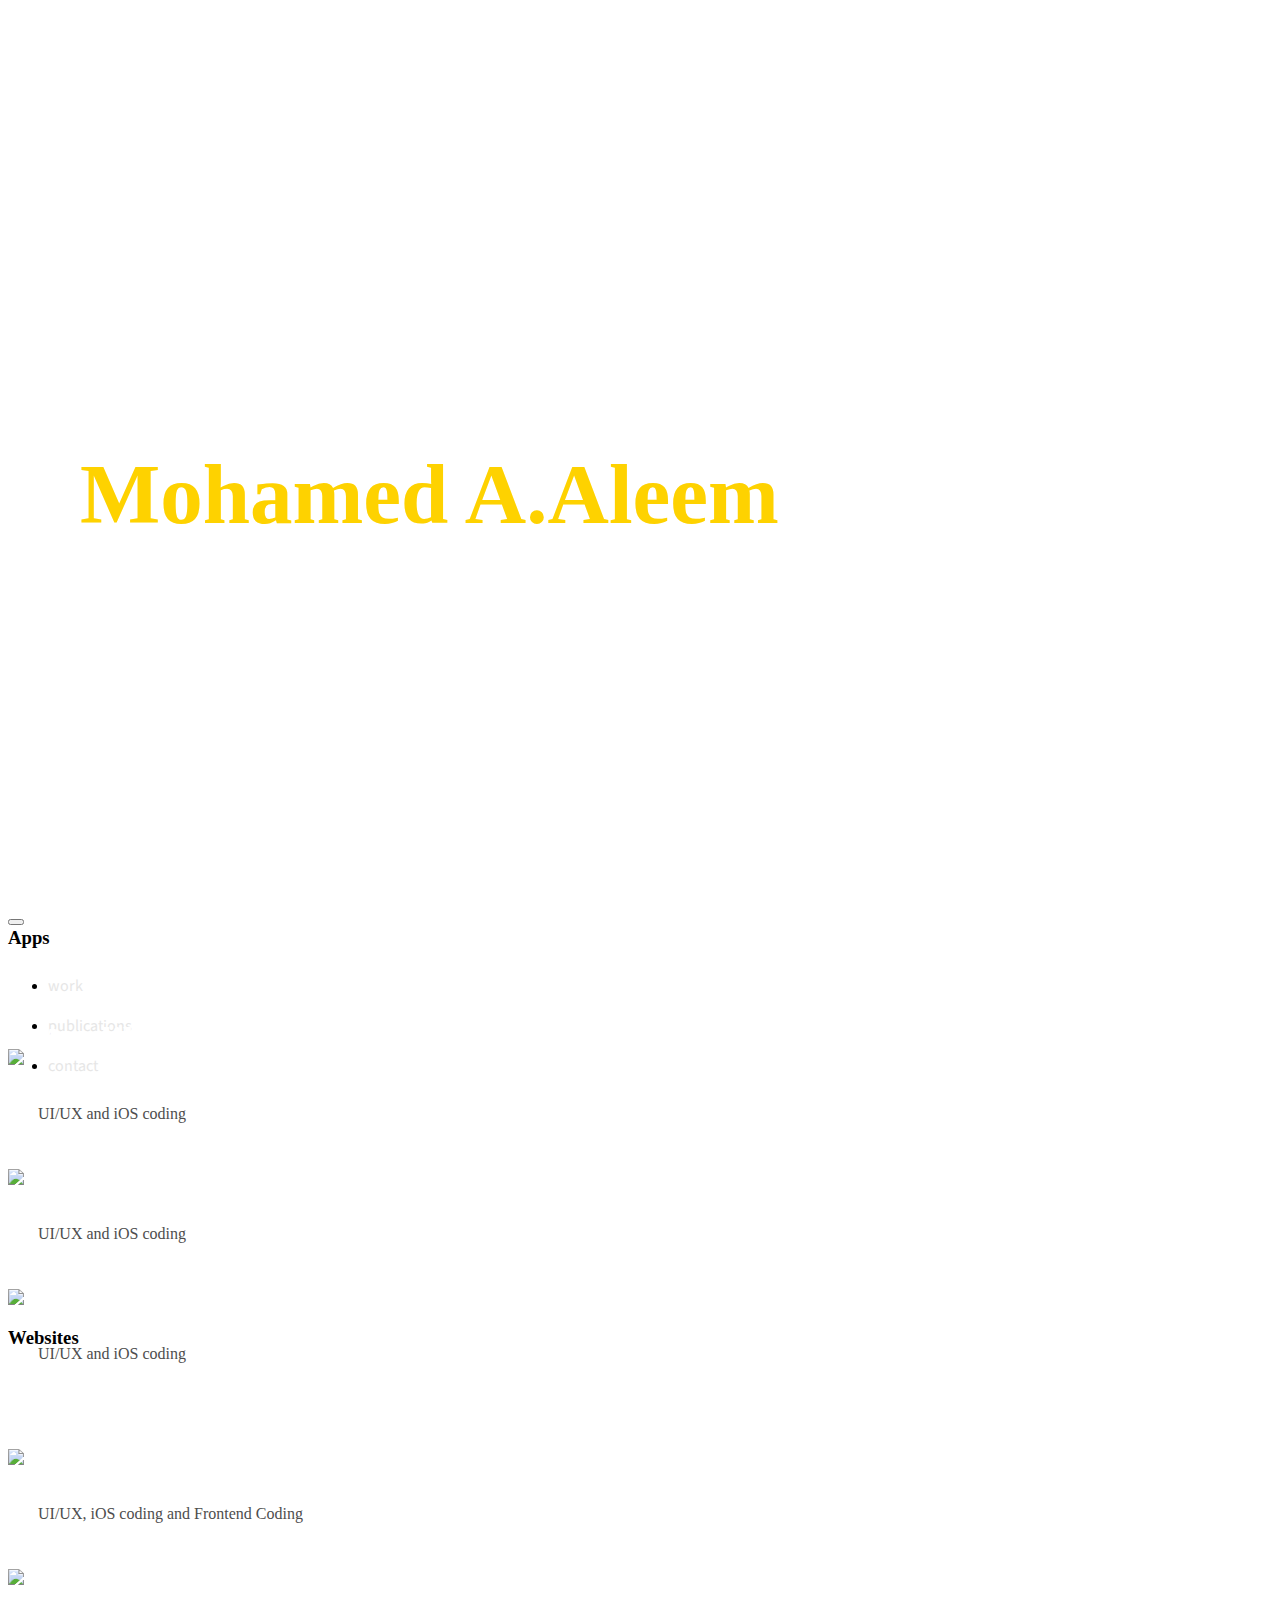
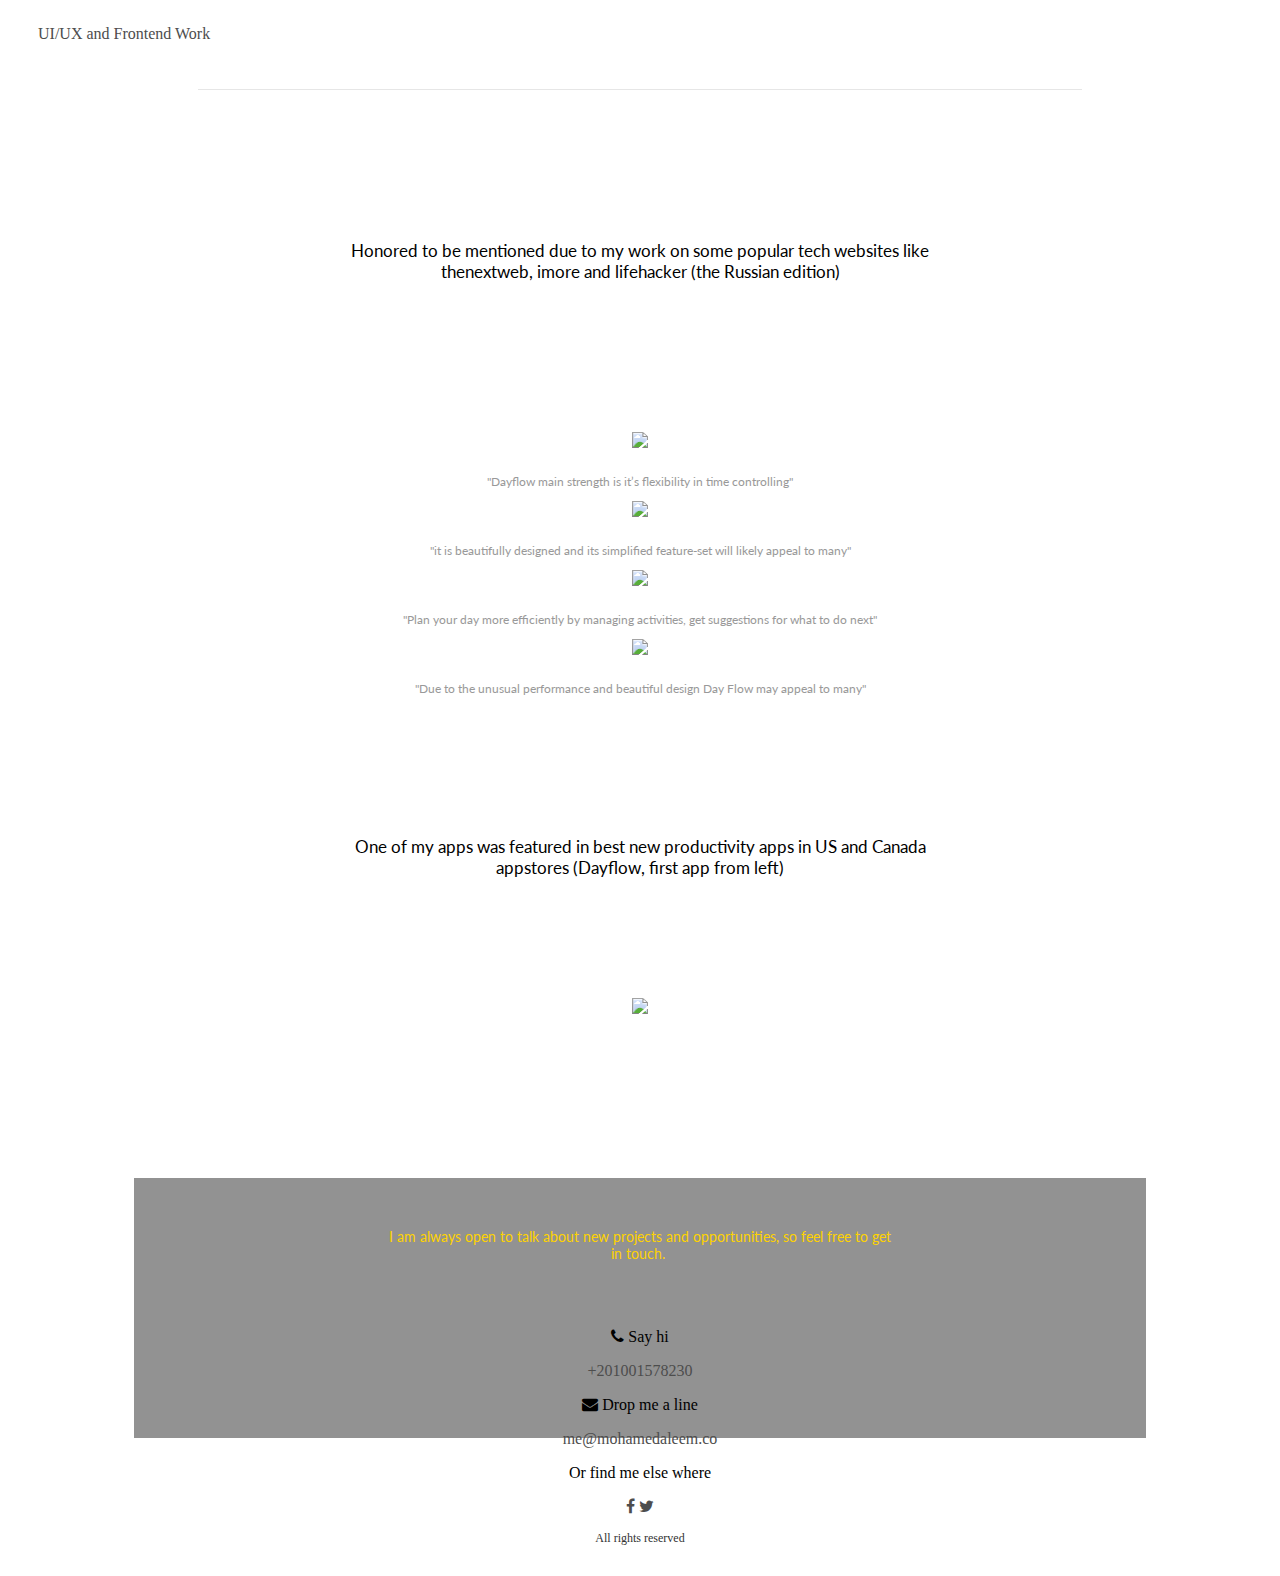
==== index.html @ fc4de82a "- add links to the work  - map links in showcase to the homepage - the press websites is clicable" ====
<!doctype html>
<html>
<head>
    <meta charset="utf-8">
    <title></title>
    <link rel="stylesheet" href="css/bootstrap.min.css">
    <link rel="stylesheet" href="css/bootstrap-theme.css">
    <link href='https://fonts.googleapis.com/css?family=Playfair+Display' rel='stylesheet' type='text/css'>
    <link href='https://fonts.googleapis.com/css?family=Fira+Sans' rel='stylesheet' type='text/css'>
    <link href='https://fonts.googleapis.com/css?family=Source+Sans+Pro:400,300' rel='stylesheet' type='text/css'>
    <link href='https://fonts.googleapis.com/css?family=Source+Serif+Pro' rel='stylesheet' type='text/css'>
    <link href='https://fonts.googleapis.com/css?family=Neuton:400,300' rel='stylesheet' type='text/css'>
    <link href='https://fonts.googleapis.com/css?family=Lato:400,300,100' rel='stylesheet' type='text/css'>

    <link rel="stylesheet" href="https://maxcdn.bootstrapcdn.com/font-awesome/4.4.0/css/font-awesome.min.css">

    <link rel="stylesheet" href="https://cdnjs.cloudflare.com/ajax/libs/animsition/3.6.0/css/animsition.min.css">

       <style>

           body {

               transition: transform 1s;
           }
        .main-header {


            height: 100vh;
            width: 100%;


        }

        .header-background {


            height: 100%;
            width: 100%;

            background-image: url(imgs/Header%20Background12.png);
            background-size: cover;
            background-repeat: no-repeat;
            background-position: 0 0;

            background-attachment: fixed;
        }
        .logo-container {

            position: absolute;
            top: 10px;
            left: 30px;
        }

        .logo {

            color: white;
            font-family: futura;

            margin-left: 30px;
            line-height: 0px;

            font-size: 20px;
        }


        .navbar-nav > li > a {

            color: hsl(0,0%,90%);
            font-family: 'Fira Sans', sans-serif;
            font-family: 'Source Sans Pro', sans-serif;
            margin-right: 20px;

            font-size: 16px;
            line-height:40px;



        }

           .navbar-nav > li > a:hover,
           .navbar-nav > li > a:focus{

               background-color: transparent;
               color: hsl(0,0%,20%);


           }


        .centered-content-container {

            display: table;
            width: 100%;
            height: 100%;
        }
        .centered-content-container2 {
            display: table-cell;
            vertical-align: middle;


        }

        .details-container {

            position: absolute;
            left: 80px;
            top: 40%;
        }
        .main-title {

            color: white;
            color: #FED200;
            font-family: futura;
/*
            font-family: 'Playfair Display', serif;
            font-family: 'Source Serif Pro', serif;
            font-family: 'Neuton', serif;
*/

            font-size: 100px;



        }
        .subtitle {
            color: white;
            font-family: sans-serif;
            font-family: 'Fira Sans', sans-serif;
            font-family: 'Source Sans Pro', sans-serif;
            font-family: 'Lato', sans-serif;

            font-weight: 300;
            font-size: 16px;
            width: 50%;
        }


        .junk {

            height: 200px;
            width:100%;

            background-color: hsl(0,0%,98%);

            margin-top: 100px;


        }


        a, a:hover
           {
               text-decoration:none;
               color: hsl(0,0%,30%);

           }

           a:hover img {


               -webkit-filter: grayscale(1) blur(1px);
               filter: grayscale(1) blur(20px);

               transition: transform 0.4s;
               transform: scale(0.99);

           }
    </style>


    <style>


        .showcase-item {

            margin-top: 100px;
            position: relative;
        }
        .showcase-details {

            position: absolute;
            bottom: -70px;
            left: 30px;



        }

        .showcase-title {

            font-family: Arial-Black;
            font-size: 40px;
            color: hsl(0,0%,100%);

            font-weight: bold;
        }

    </style>


    <style>
        .publication-section {


            text-align: center;
        }

        .sites-citation-section {
            text-align: center;
            margin-top: 100px;
        }
        .sites-citation-section  img{
            height: 40px;
            margin-bottom: 10px;
        }

        .section-title {

            width: 50%;
            margin: 0 auto;

            text-align: center;
            font-family: 'Lato', sans-serif;

            font-size: 17px;

            padding: 50px;
        }

        .separator {

            width: 70%;
            margin: 100px auto 100px auto;

            height: 1px;

            background-color: hsl(0,0%,90%);
        }

        .quote {

            color: hsl(0,0%,60%);

            font-family: 'lato', sans-serif;
            font-size: 12px;


        }
    </style>


    <style>

        .footer-section {


            margin-top: 100px;
            height: 450px;


            background-image: url('imgs/Footer-Background.png');
            background-size: cover;
            background-repeat: no-repeat;
            background-position: 0 0;

            position: relative;

        }

        .contact-section {

            width: 80%;
            height: 260px;

            position: relative;
            top: 60px;
            margin: 0 auto;

            background-color: hsla(0,0%,15%, 0.5);

            text-align: center;

        }

        .contact-title {


        }

        .contact-value {
            color: hsl(0,0%,30%);
            font-size: 16px;
        }

        .rights-reserved {

            width: 100%;
            position: absolute;
            bottom: 10px;

            font-size: 12px;
            text-align: center;

            color: hsl(0,0%,20%);

        }


    </style>
</head>



<body>


    <div class="main-header container-fluid">

        <div class="header-background" data-0="transform: translate(0px,0px); " data-800="transform: translate(0,-150px);"></div>

        <nav class="navbar navbar-fixed-top" data-300="background-color: hsla(0,0%,0%, 0.0);" data-400="background-color: hsla(0,0%,0%, 0.95);">
           <div class="container-fluid">
               <div class="navbar-header ">
                   <button type="button" class="navbar-toggle collapsed" data-toggle="collapse" data-target="#navbar-menu" aria-expanded="false" >
                       <span class="icon-bar"></span>
                       <span class="icon-bar"></span>
                       <span class="icon-bar"></span>
                   </button>
                   <a class="navbar-brand" href="#"><h3 class="logo">MA</h3></a>
               </div>

               <div class="collapse navbar-collapse navbar-right" id="navbar-menu">
                   <ul class="nav navbar-nav" style="margin-right: 50px;">
                       <li><a class="scrolltosection" data-target="work-section" href="#">work</a></li>
                       <li ><a class="scrolltosection" data-target="publication-section" href="#">publications</a></li>
                       <li ><a class="scrolltosection" data-target="footer-section" href="#">contact</a></li>

                   </ul>
               </div>
           </div>
       </nav>






        <div class="centered-content-container">
            <div class="centered-content-container2">
               <div class="details-container" data-0="opacity: 1;" data-400="opacity: 0;">
                   <h3 class="main-title" style="font-size:85px;">Mohamed A.Aleem</h3>
                   <p class="subtitle">Hi, I am mohamed from egypt, I work as iOS Freelance developer with more than 5 years experience, but i am also passionate about Design and UX so it’s part of my job too, feel free to walk around over the portfolio, hope you like what you see. and sure we would enjoy working with each other.</p>
               </div>

            </div>
        </div>




    </div>






    <div class="container-fluid"  id="work-section">
        <div class="row">
           <div class="col-md-offset-1 col-md-10">
            <div class="col-md-5">

                <h3>Apps</h3>
                <div class="showcase-item" >

                    <a href="audilist-app.html" class="animated-link">
                    <img src="imgs/audilist%20cover%20.png" style="width:100%;" >

                        <div class="showcase-details" data-center="bottom: -30px;" data-bottom="bottom: -70px">
                        <h3 class="showcase-title" >Audilist App</h3>
                        <p>UI/UX and iOS coding</p>
                    </div>
                    </a>

                </div>

                <div class="showcase-item">
                    <a href="summarized-app.html" class="animated-link">
                    <img src="imgs/summarized%20cover%20.png" style="width:100%;">

                    <div class="showcase-details" data-center="bottom: -30px;" data-bottom="bottom: -70px">
                        <h3 class="showcase-title" >Summarized App</h3>
                        <p>UI/UX and iOS coding</p>
                    </div>
                    </a>

                </div>
                <div class="showcase-item">
                    <a href="dayflow-app.html" class="animated-link">
                        <img src="imgs/dayflow%20cover.png" style="width:100%;" >

                        <div class="showcase-details" data-center="bottom: -30px;" data-bottom="bottom: -70px">
                            <h3 class="showcase-title" >Dayflow App</h3>
                            <p>UI/UX and iOS coding</p>
                        </div>
                    </a>
                </div>



            </div>
            <div class="col-md-7">
                <h3>Websites</h3>
                <div class="showcase-item" data-top-bottom="transform: translateY(150px);" data-bottom-top="transform: translateY(0px);">
                    <a href="engzketab-app-website.html" class="animated-link">
                        <img src="imgs/elroutine%20website%20cover.png" style="width:100%;">

                        <div class="showcase-details" data-center="bottom: -30px;" data-bottom="bottom: -70px">
                           <h3 class="showcase-title" >Engzketab Website/App</h3>
                           <p>UI/UX, iOS coding and Frontend Coding</p>
                       </div>
                    </a>
                   </div>

                <div  class="showcase-item" data-top-bottom="transform: translateY(150px);" data-bottom-top="transform: translateY(0px);">
                    <a href="elroutine-website.html" class="animated-link">
                       <img src="imgs/elroutine%20cover.png" style="width:100%;">

                        <div class="showcase-details" data-center="bottom: -30px;" data-bottom="bottom: -70px">
                           <h3 class="showcase-title" >Elroutine Website</h3>
                           <p>UI/UX and Frontend Work</p>
                       </div>
                    </a>
                   </div>


            </div>
            </div>
        </div>
    </div>



    <div class="separator container-fluid"></div>
    <div class="container-fluid publication-section" id="publication-section">
        <div class="row" data-sr>
            <p class="section-title">Honored to be mentioned due to my work on some popular tech websites like thenextweb, imore and lifehacker (the Russian edition)
            </p>
        </div>
        <div class="row sites-citation-section" data-sr>
            <div class="col-md-offset-2 col-md-2" >
                <a href="http://bgr.com/2014/07/18/best-free-iphone-apps-download-ipad-july-18/">
                <img  src="imgs/bgr_logo_black_500.png" >
                <p class="quote">"Dayflow main strength is it’s flexibility in time controlling"</p>
                </a>
            </div>
            <div class=" col-md-2" >
                <a target="_blank" href="http://thenextweb.com/apps/2014/04/07/day-flow-iphone-helps/">
                <img  src="imgs/tnw-brandmark.png">
                <p class="quote">"it is beautifully designed and its simplified feature-set will likely appeal to many"</p>
                </a>
            </div>
            <div class=" col-md-2" >
                <a target="_blank" href="http://www.imore.com/new-and-updated-apps-shazam-fitbit-amazon-music-and-more">
                    <img  src="imgs/imore.png">
                    <p class="quote">"Plan your day more efficiently by managing activities, get suggestions for what to do next"</p>
                </a>
            </div>
            <div class=" col-md-2" >
                <a target="_blank" href="http://lifehacker.ru/2014/04/09/day-flow-tajm-menedzhment-eshhe-ne-byl-proshhe/">
                <img  src="imgs/lifehacker.png">
                <p class="quote">"Due to the unusual performance and beautiful design Day Flow may appeal to many"</p>
                </a>
            </div>
        </div>

        <div class="row" data-sr style="margin-top: 90px; margin-bottom: 70px;">
            <p class="section-title">One of my apps was featured in best new productivity apps in US and Canada appstores (Dayflow, first app from left)</p>
        </div>
        <div class="row" data-sr>
            <div class="col-md-offset-4 col-md-4">
                <img src="imgs/Featured-image.png" style="width: 200px;">
            </div>
        </div>
    </div>




    <div class="footer-section container-fluid" id="footer-section">
        <div class="row">
            <div class="contact-section">
                <p class="section-title" style="color: #FED200; font-size: 14px;">I am always open to talk about new projects and opportunities, so feel free to get in touch. </p>
                <div class="col-md-offset-1 col-md-10">
                    <div class=" col-md-4" data-sr="wait 0.2s">

                        <p class="contact-title"><i class="fa fa-phone"></i> Say hi</p>
                        <p class="contact-value">+201001578230</p>
                    </div>

                    <div class=" col-md-4" data-sr="wait 0.4s">

                        <p class="contact-title"><i class="fa fa-envelope"></i> Drop me a line</p>
                        <p class="contact-value">me@mohamedaleem.co</p>
                    </div>
                    <div class=" col-md-4" data-sr="wait 0.6s">

                        <p class="contact-title">Or find me else where</p>
                        <div class="contact-value">
                            <a href="https://www.facebook.com/molased.abdelaleem"><i class="fa fa-facebook"></i></a>
                            <a href="https://twitter.com/mohamdaleem"> <i class="fa fa-twitter"></i></a>
                        </div>
                    </div>
                </div>
            </div>
        </div>

        <p class="rights-reserved">All rights reserved</p>
    </div>





    <script src="http://code.jquery.com/jquery-1.10.1.min.js"></script>
    <script src="js/skrollr.min.js"></script>
    <script src="js/scrollReveal.min.js"></script>
    <script src="js/bootstrap.min.js"></script>
    <script src="https://cdnjs.cloudflare.com/ajax/libs/animsition/3.6.0/js/jquery.animsition.min.js"></script>


    <script type="text/javascript">
        var s = skrollr.init();
        window.sr = new scrollReveal();
    </script>


    <script>

        $(document).ready(function() {

//            $('body').css('display', 'none');
//            $('body').fadeIn(1000);



            $('.animated-link').click(function() {

                event.preventDefault();

                newLocation = this.href;


                $('body').css({"transform":"translate(-20px)","-webkit-transform":"translateY(-20px)"});
                $('body').fadeOut(1000, newpage);

            });

            function newpage() {

                window.location = newLocation;

            }


        $(document).on('click','.scrolltosection', function(event) {
                event.preventDefault();
                var target = "#" + this.getAttribute('data-target');
                $('html, body').animate({
                    scrollTop: $(target).offset().top
                }, 2000);
            });

        });


    </script>



</body>
</html>
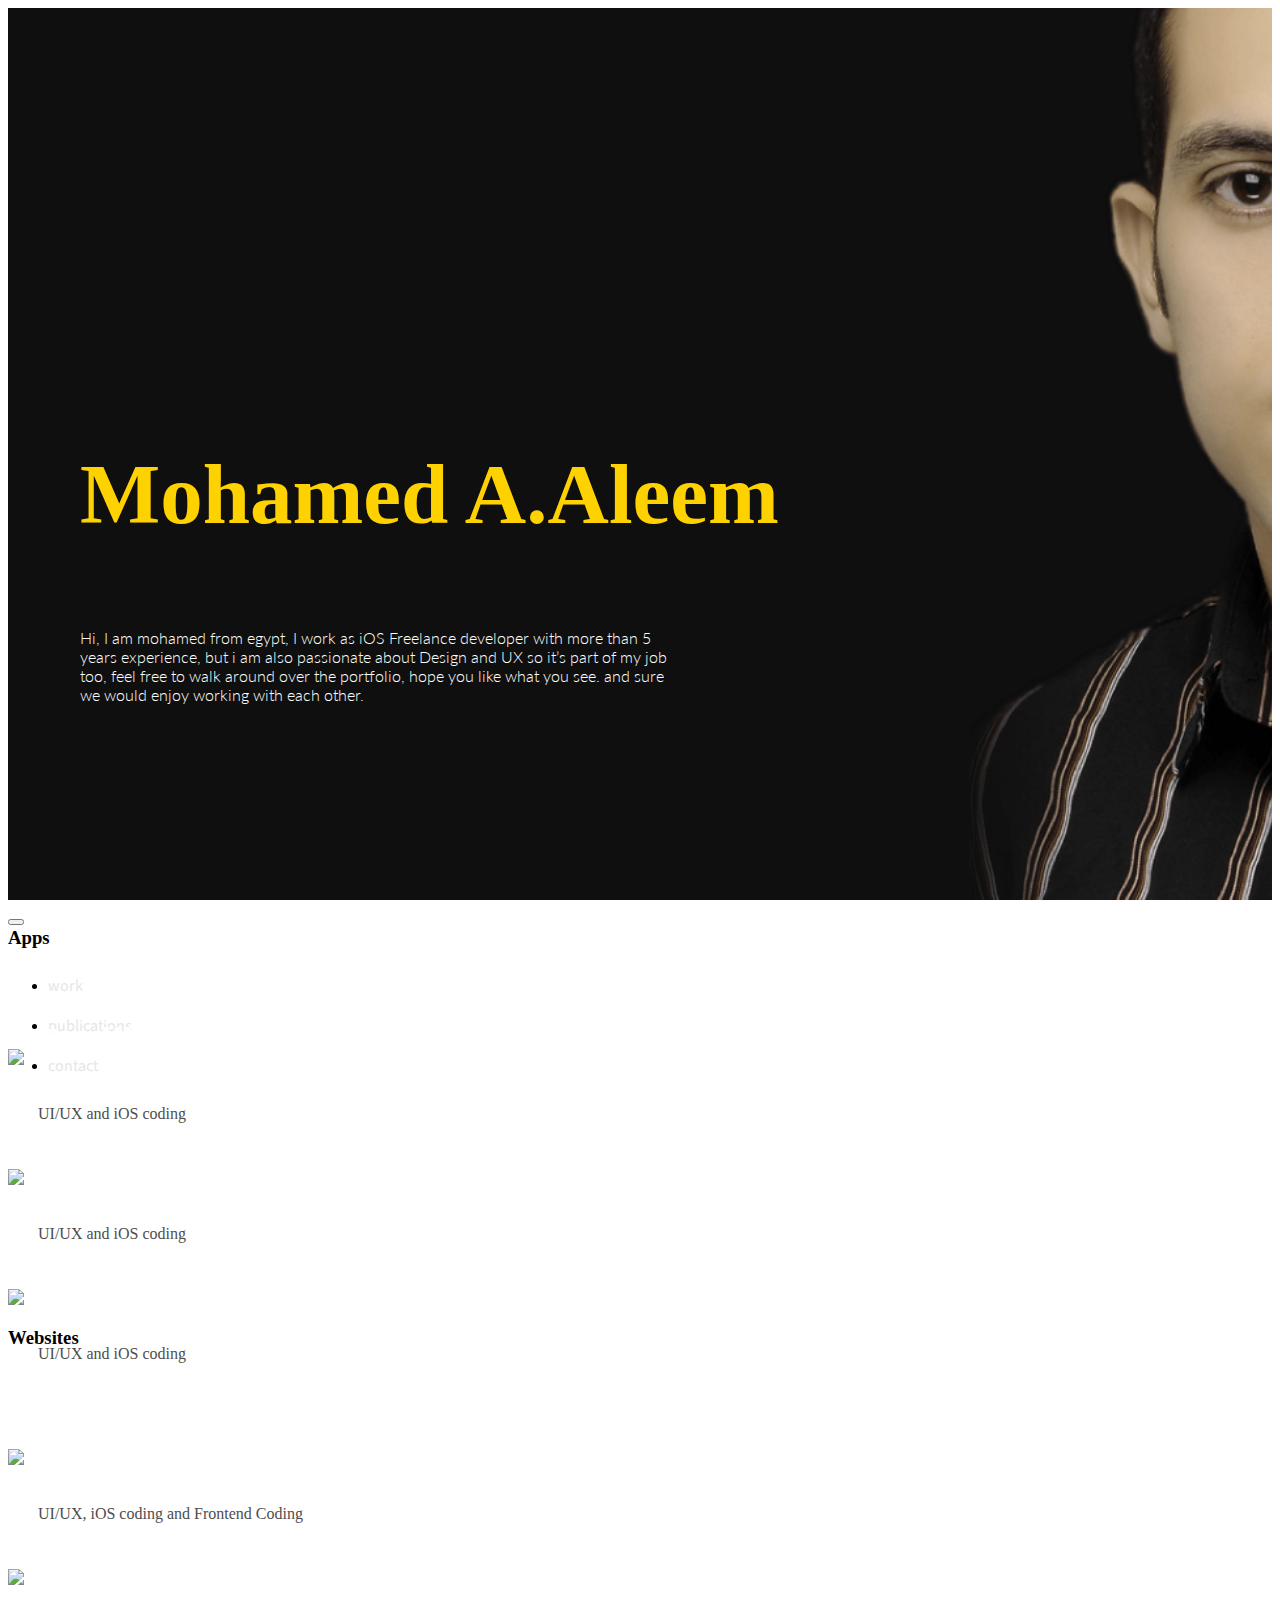
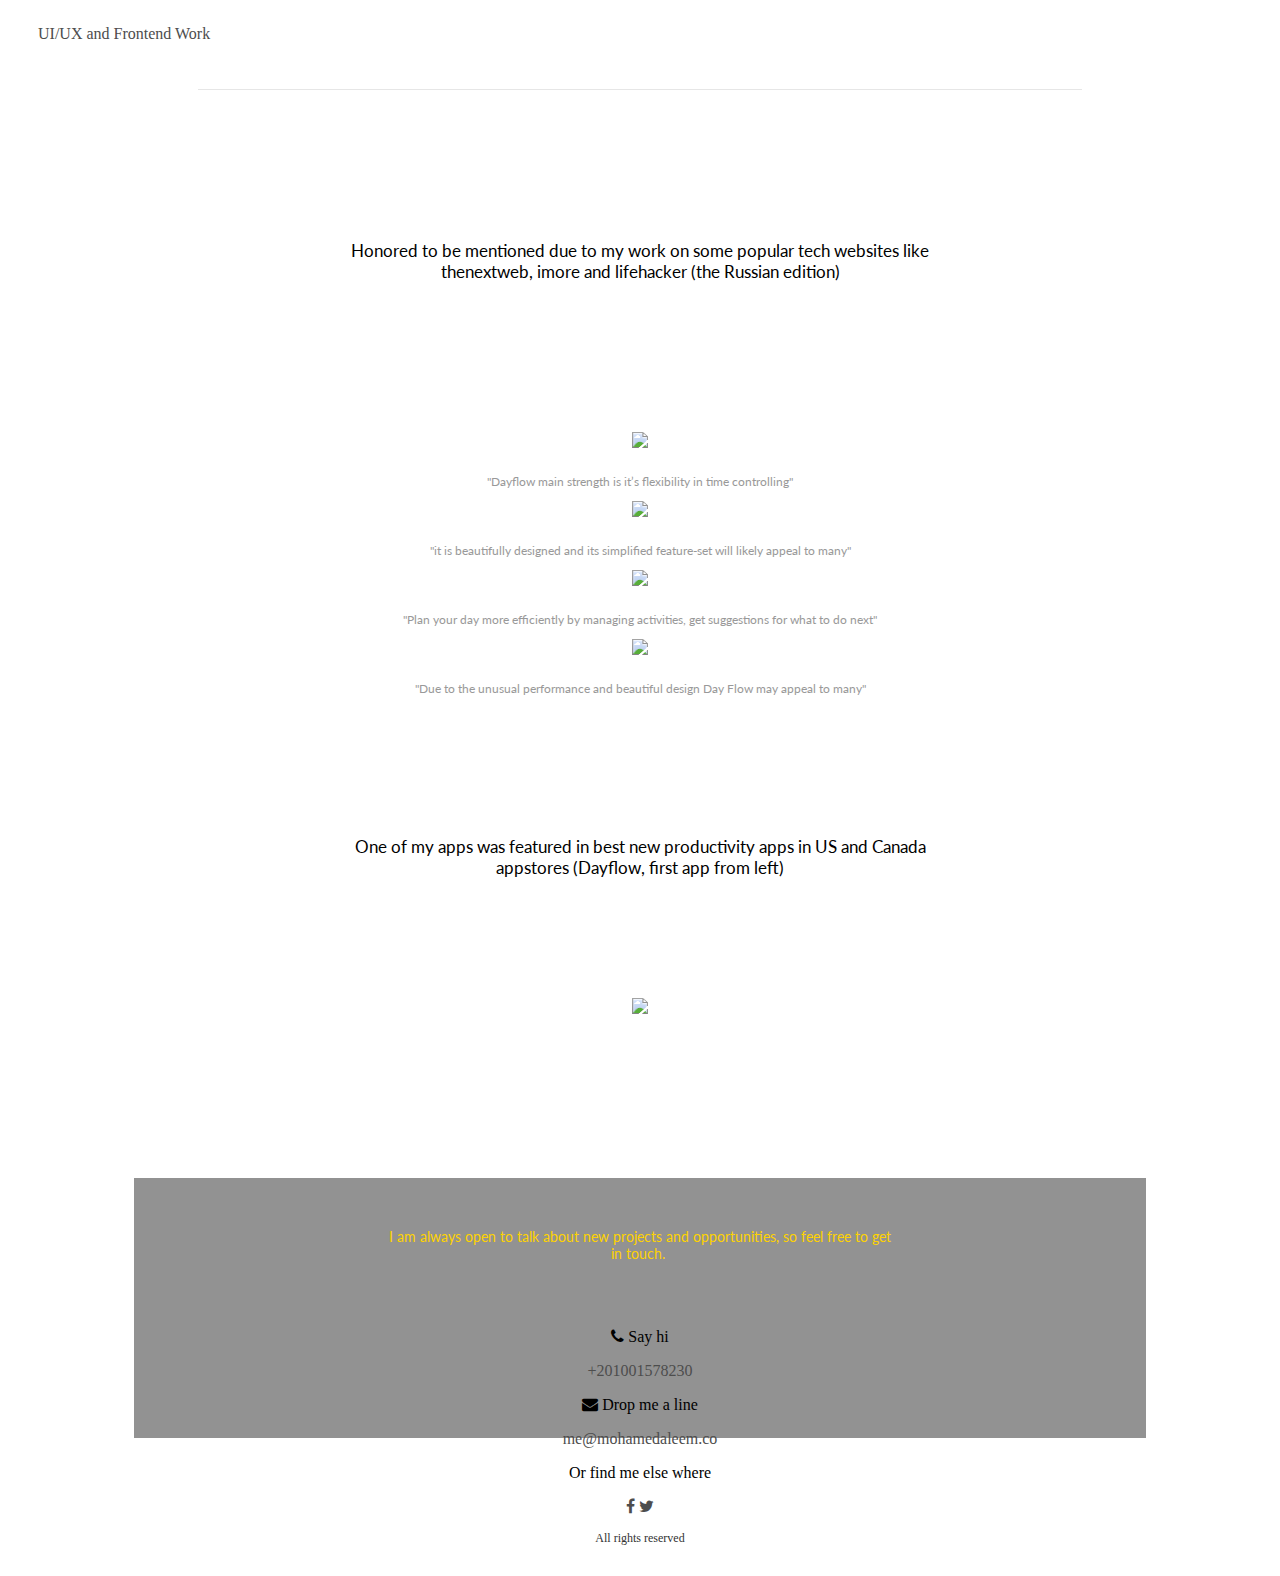
==== commit f65b65a1: "- compressed the header background for fast rendering - still the rest is not compressed yet" ====
--- a/index.html
+++ b/index.html
@@ -37,7 +37,7 @@
             height: 100%;
             width: 100%;
 
-            background-image: url(imgs/Header%20Background12.png);
+            background-image: url(imgs/Header%20Background12%20compressed.png);
             background-size: cover;
             background-repeat: no-repeat;
             background-position: 0 0;
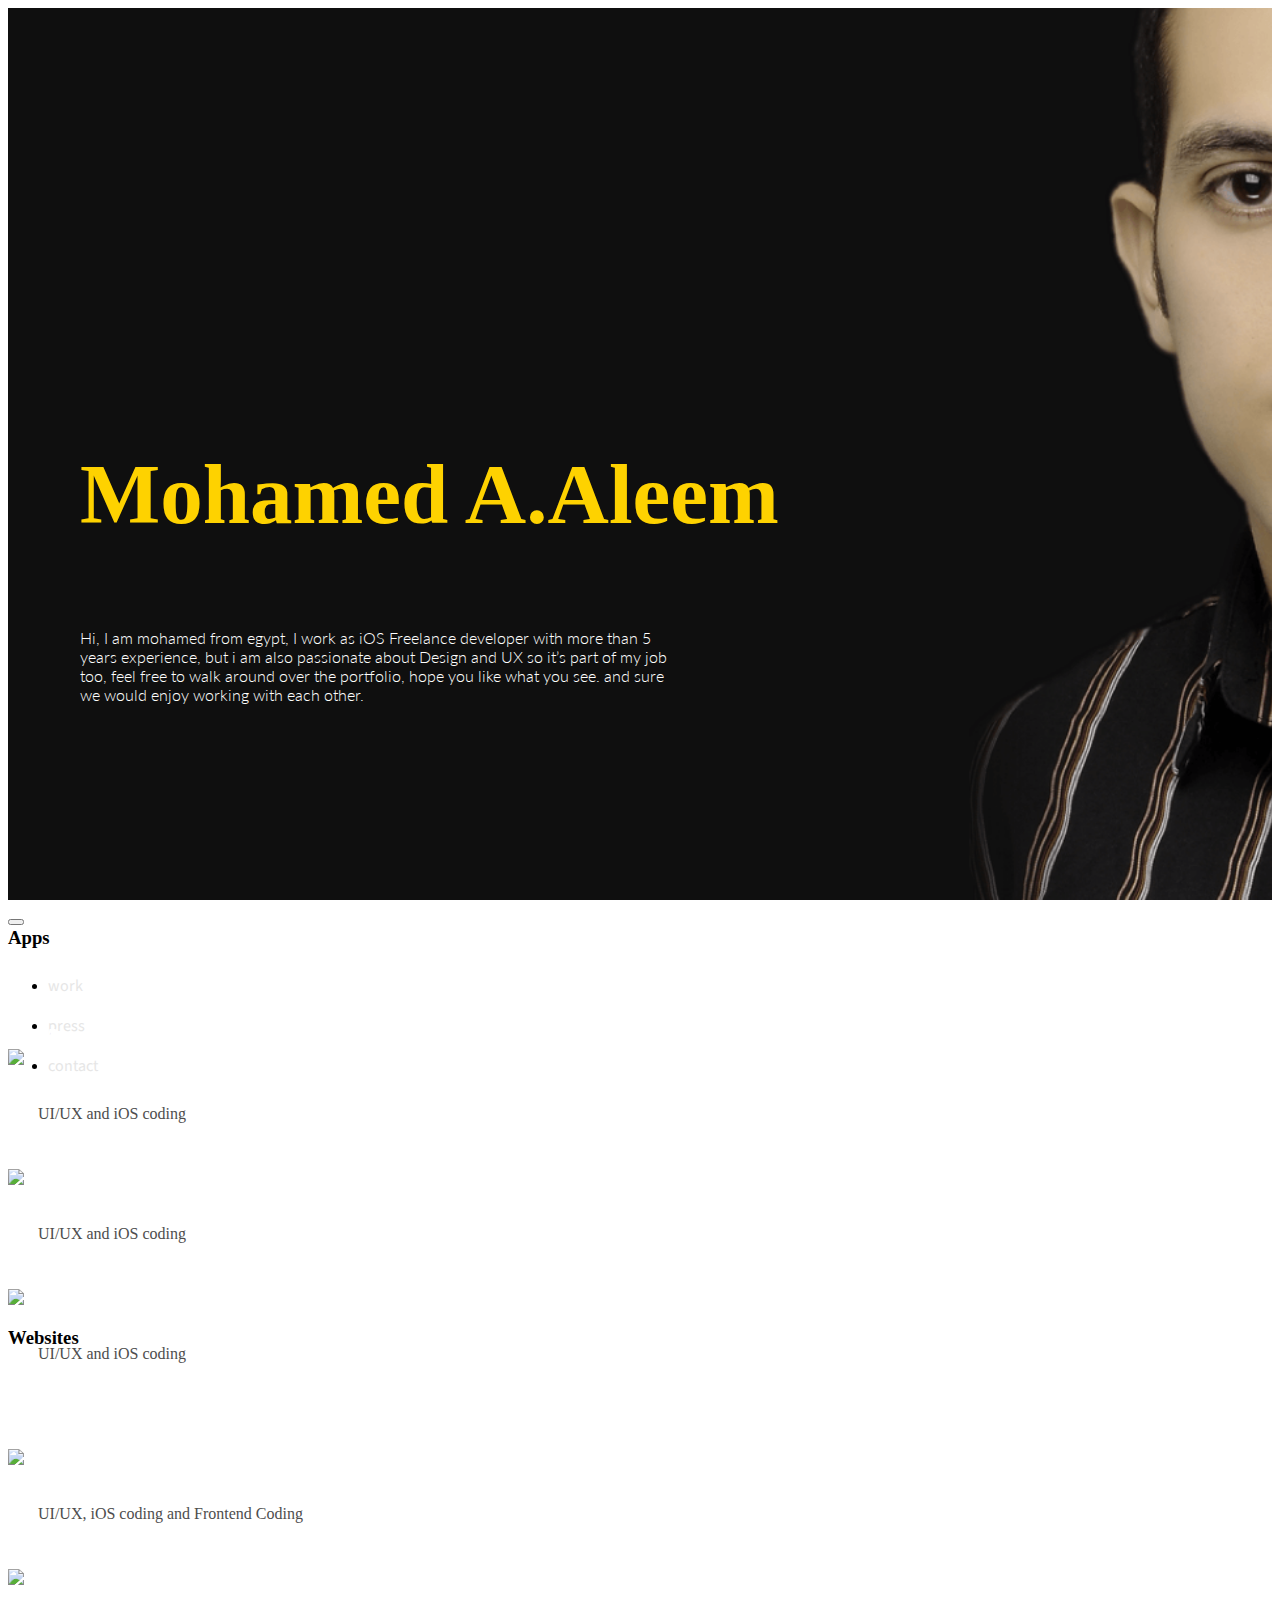
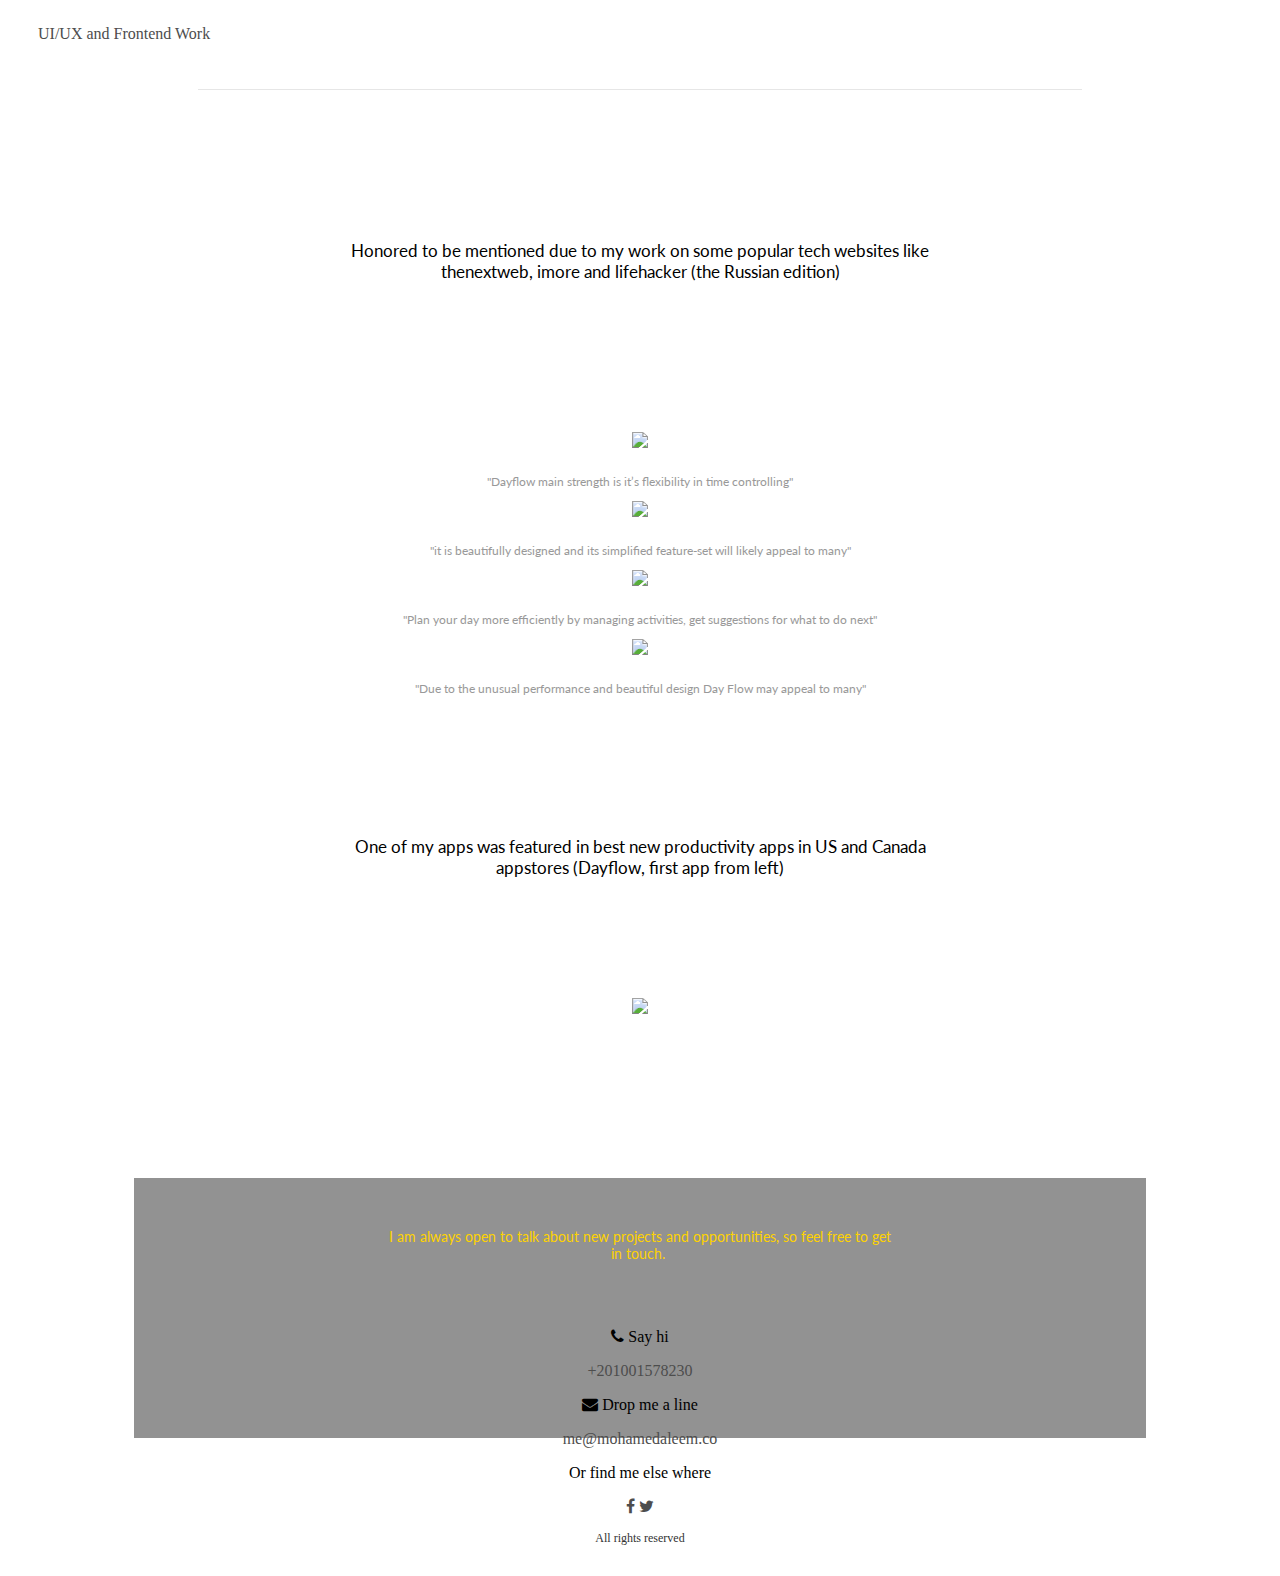
==== commit 611b2e3f: "- added cname for github hosting  - change hover effect on cover menu" ====
--- a/index.html
+++ b/index.html
@@ -6,10 +6,10 @@
     <link rel="stylesheet" href="css/bootstrap.min.css">
     <link rel="stylesheet" href="css/bootstrap-theme.css">
     <link href='https://fonts.googleapis.com/css?family=Playfair+Display' rel='stylesheet' type='text/css'>
-    <link href='https://fonts.googleapis.com/css?family=Fira+Sans' rel='stylesheet' type='text/css'>
+<!--    <link href='https://fonts.googleapis.com/css?family=Fira+Sans' rel='stylesheet' type='text/css'>-->
     <link href='https://fonts.googleapis.com/css?family=Source+Sans+Pro:400,300' rel='stylesheet' type='text/css'>
-    <link href='https://fonts.googleapis.com/css?family=Source+Serif+Pro' rel='stylesheet' type='text/css'>
-    <link href='https://fonts.googleapis.com/css?family=Neuton:400,300' rel='stylesheet' type='text/css'>
+<!--    <link href='https://fonts.googleapis.com/css?family=Source+Serif+Pro' rel='stylesheet' type='text/css'>-->
+<!--    <link href='https://fonts.googleapis.com/css?family=Neuton:400,300' rel='stylesheet' type='text/css'>-->
     <link href='https://fonts.googleapis.com/css?family=Lato:400,300,100' rel='stylesheet' type='text/css'>
 
     <link rel="stylesheet" href="https://maxcdn.bootstrapcdn.com/font-awesome/4.4.0/css/font-awesome.min.css">
@@ -66,7 +66,7 @@
         .navbar-nav > li > a {
 
             color: hsl(0,0%,90%);
-            font-family: 'Fira Sans', sans-serif;
+/*            font-family: 'Fira Sans', sans-serif;*/
             font-family: 'Source Sans Pro', sans-serif;
             margin-right: 20px;
 
@@ -125,8 +125,10 @@
         .subtitle {
             color: white;
             font-family: sans-serif;
+/*
             font-family: 'Fira Sans', sans-serif;
             font-family: 'Source Sans Pro', sans-serif;
+*/
             font-family: 'Lato', sans-serif;
 
             font-weight: 300;
@@ -332,7 +334,7 @@
                <div class="collapse navbar-collapse navbar-right" id="navbar-menu">
                    <ul class="nav navbar-nav" style="margin-right: 50px;">
                        <li><a class="scrolltosection" data-target="work-section" href="#">work</a></li>
-                       <li ><a class="scrolltosection" data-target="publication-section" href="#">publications</a></li>
+                       <li ><a class="scrolltosection" data-target="publication-section" href="#">press</a></li>
                        <li ><a class="scrolltosection" data-target="footer-section" href="#">contact</a></li>
 
                    </ul>
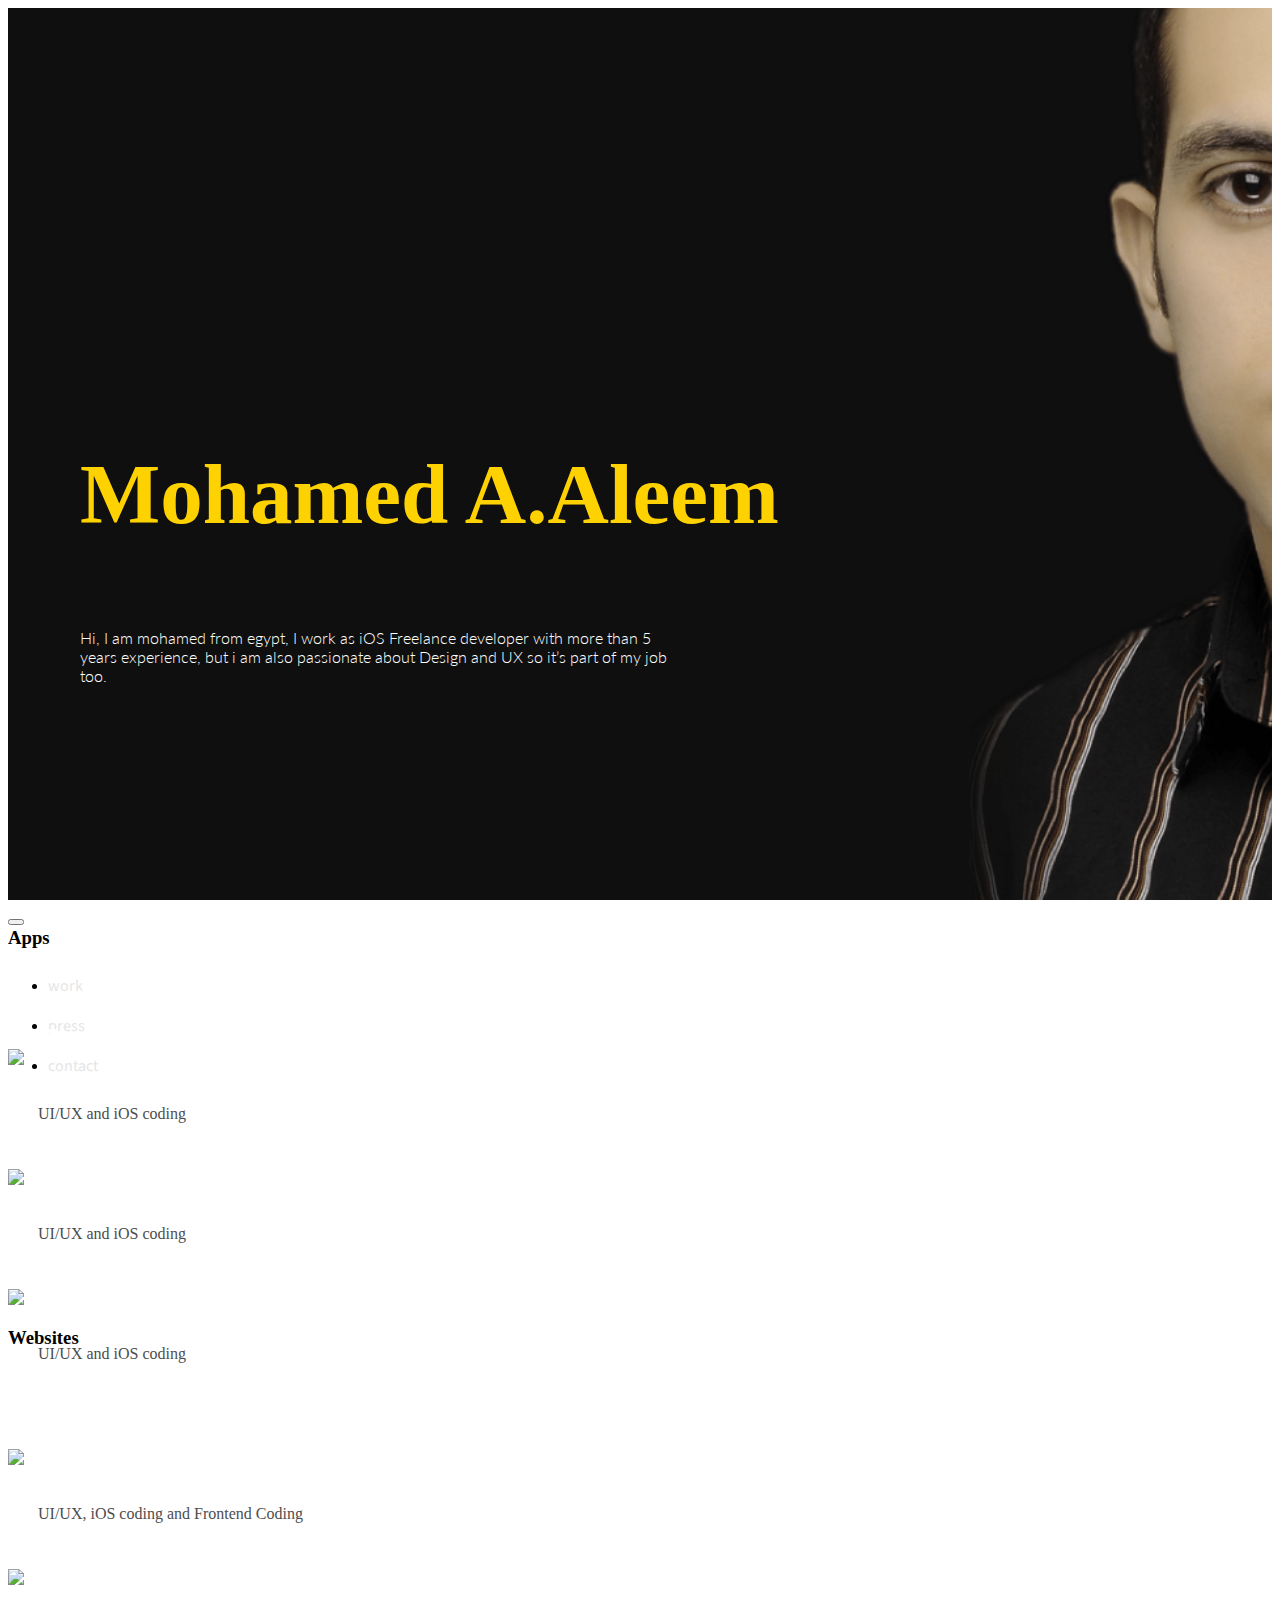
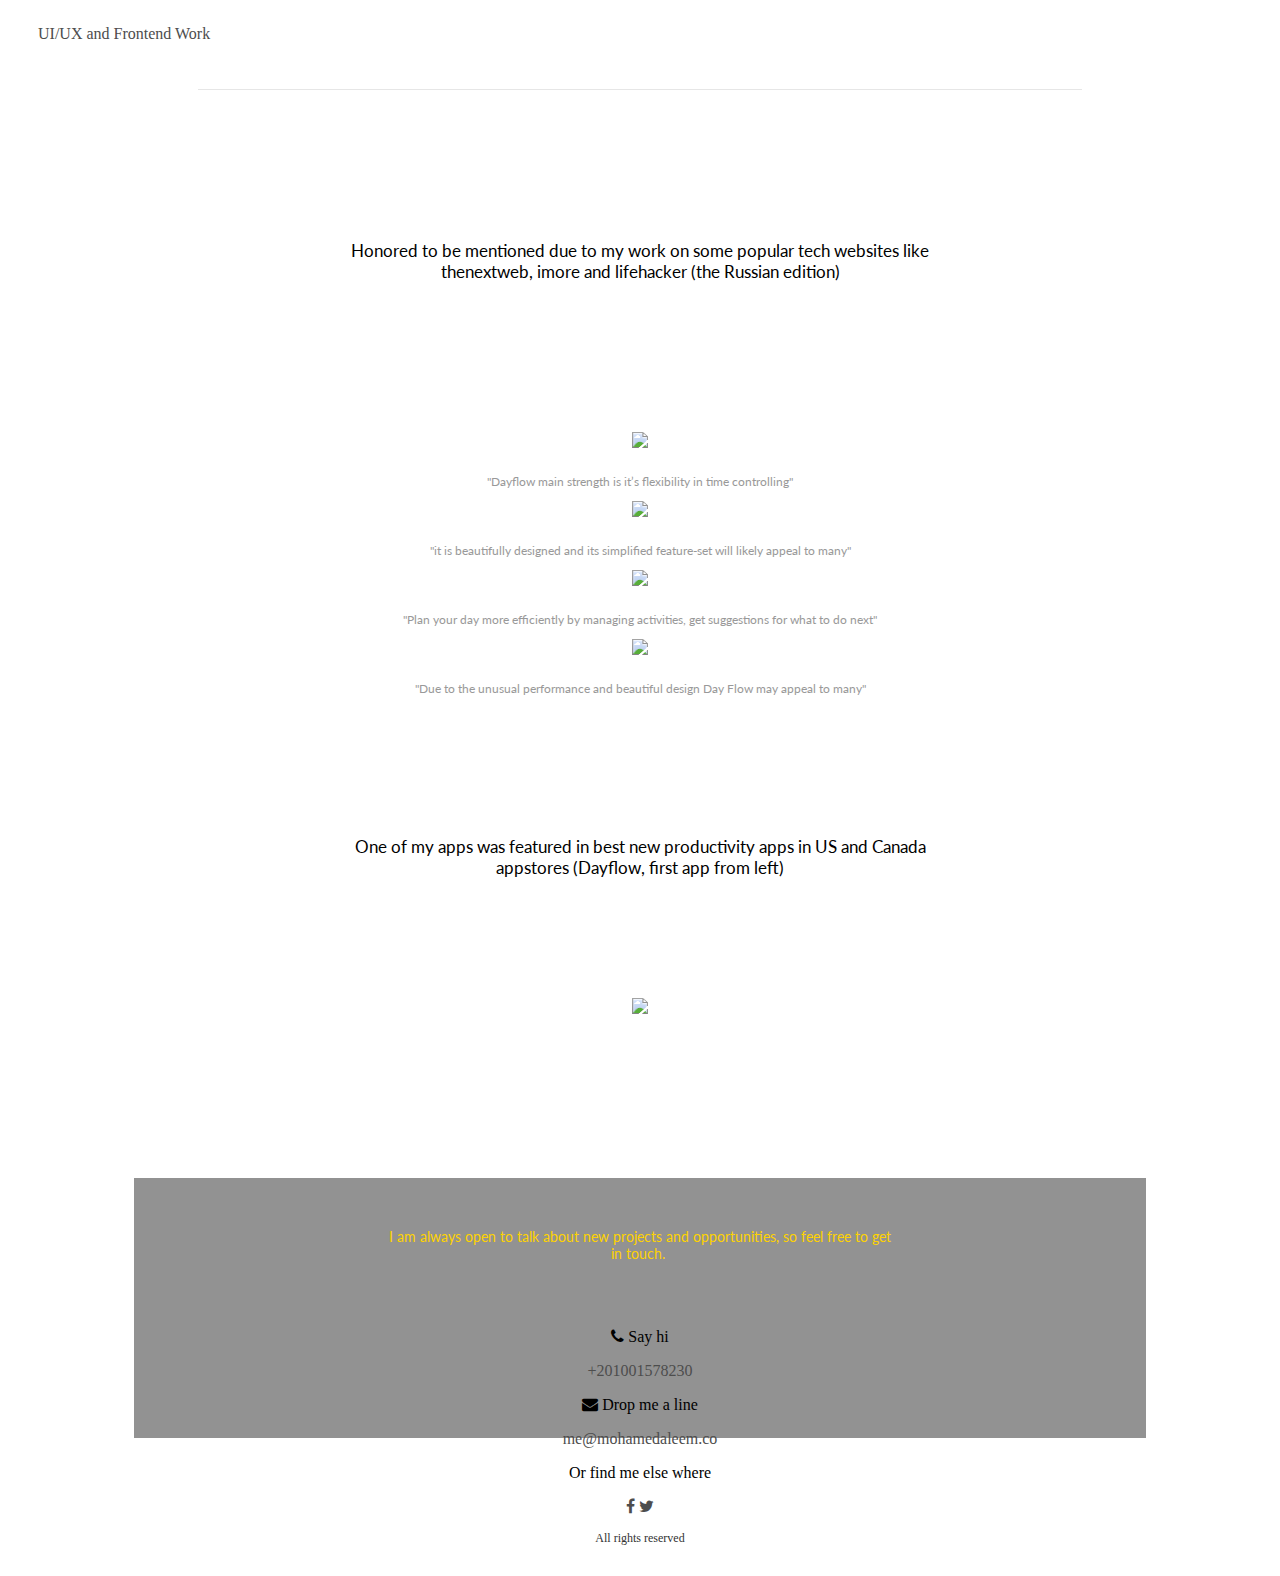
==== commit a850d284: "- edit the bio, make it shorter" ====
--- a/index.html
+++ b/index.html
@@ -351,7 +351,7 @@
             <div class="centered-content-container2">
                <div class="details-container" data-0="opacity: 1;" data-400="opacity: 0;">
                    <h3 class="main-title" style="font-size:85px;">Mohamed A.Aleem</h3>
-                   <p class="subtitle">Hi, I am mohamed from egypt, I work as iOS Freelance developer with more than 5 years experience, but i am also passionate about Design and UX so it’s part of my job too, feel free to walk around over the portfolio, hope you like what you see. and sure we would enjoy working with each other.</p>
+                   <p class="subtitle">Hi, I am mohamed from egypt, I work as iOS Freelance developer with more than 5 years experience, but i am also passionate about Design and UX so it’s part of my job too.</p>
                </div>
 
             </div>
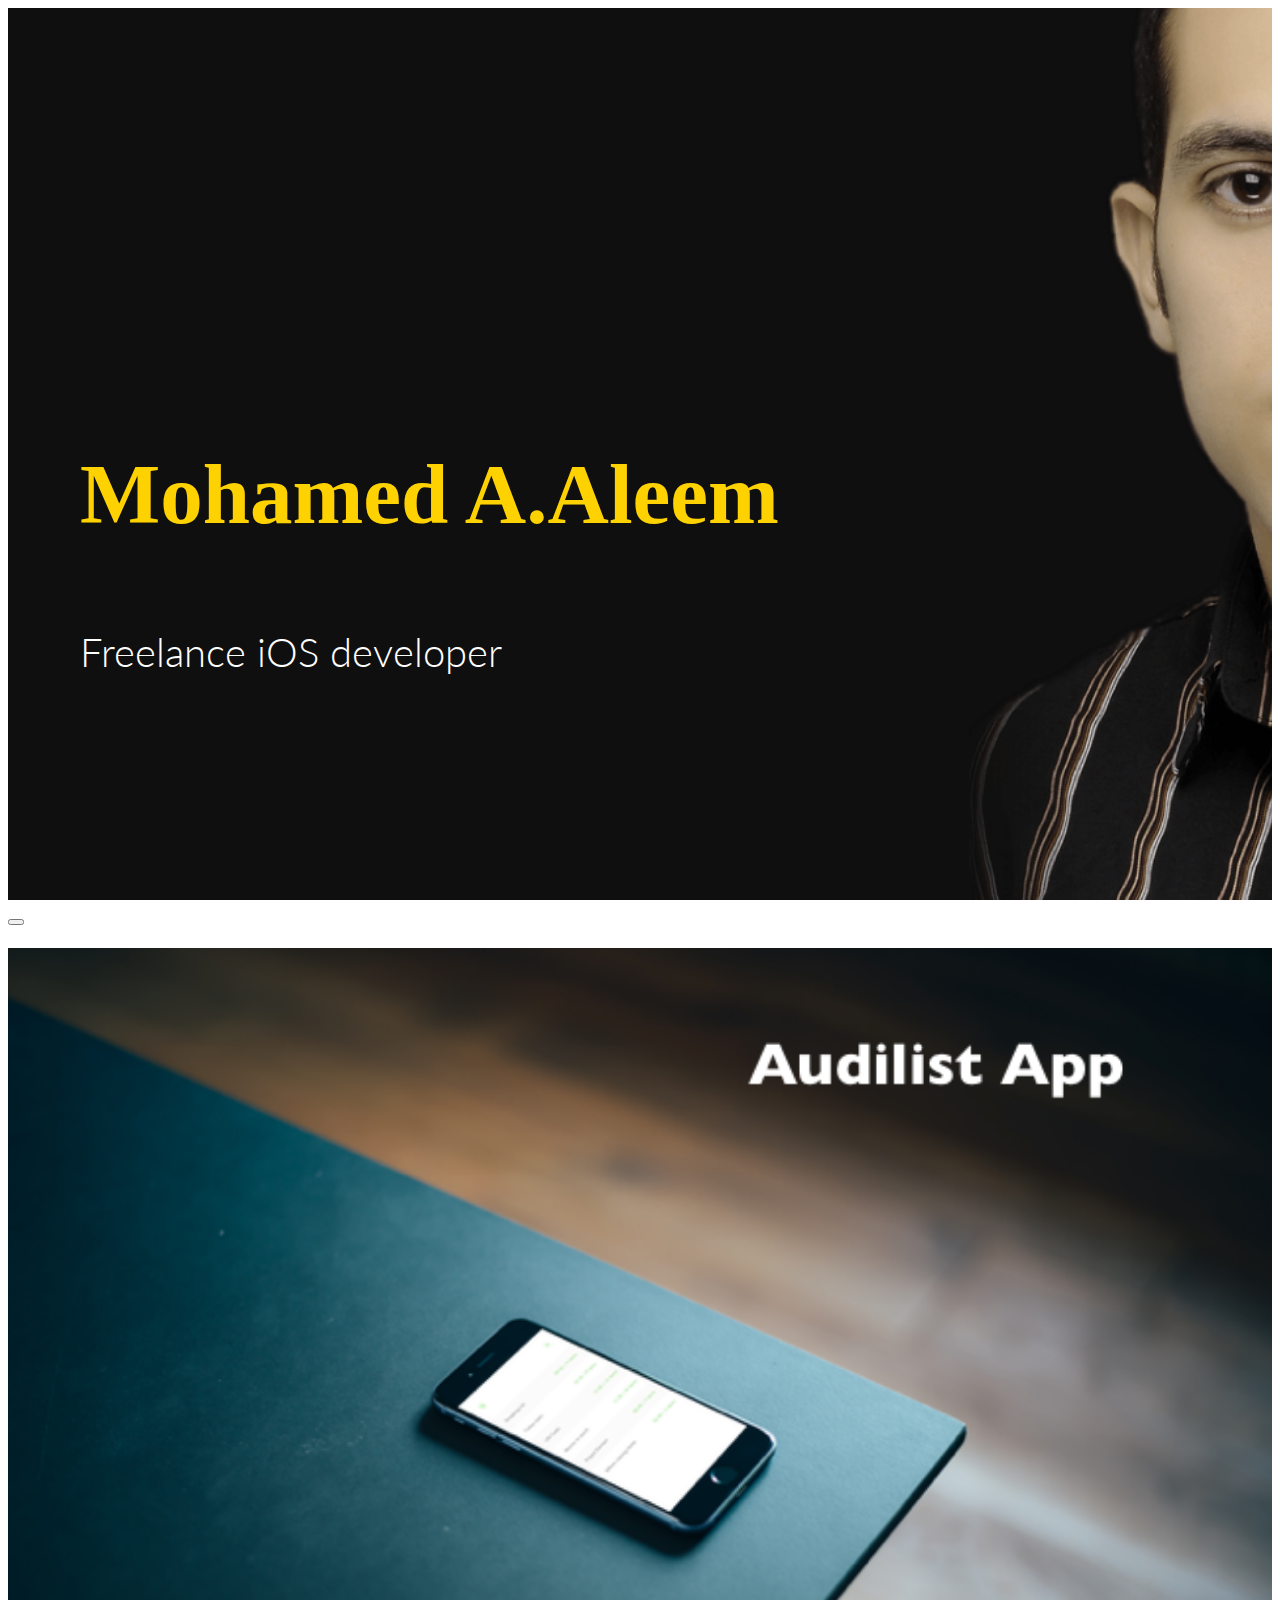
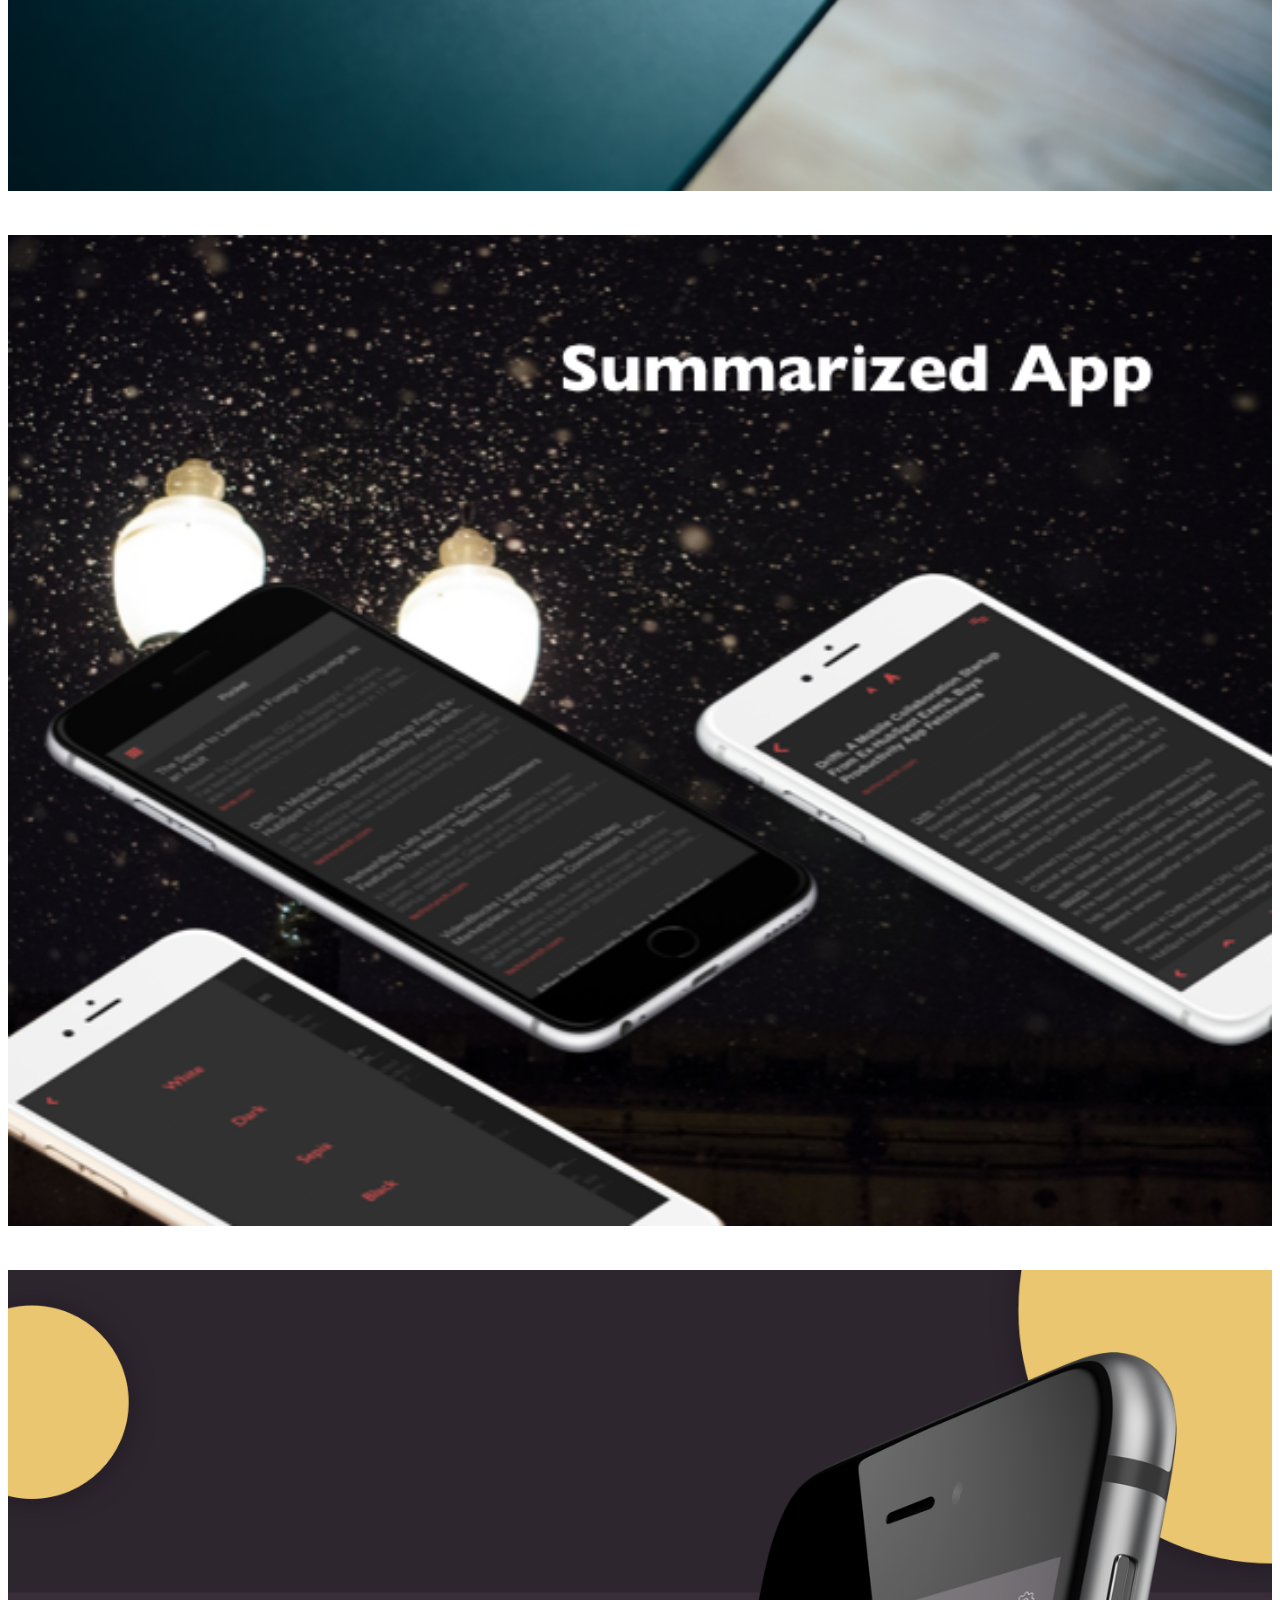
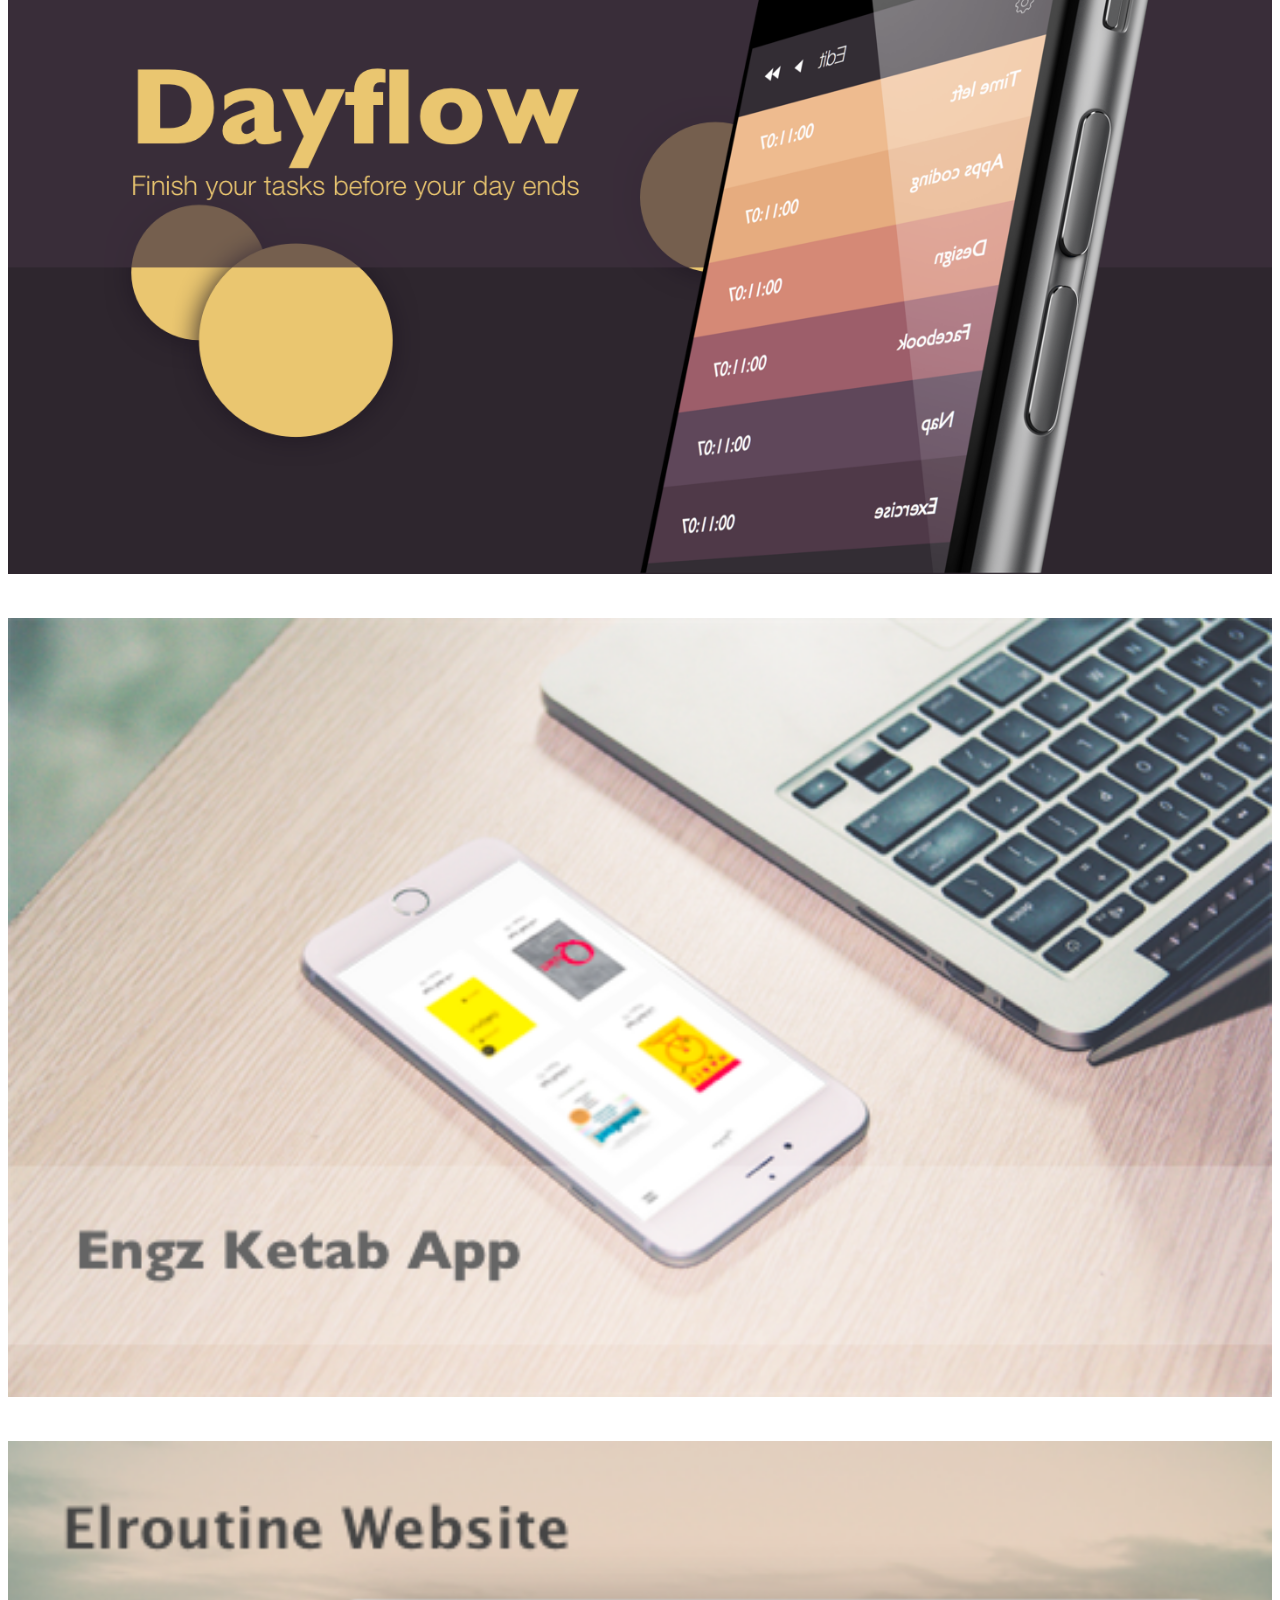
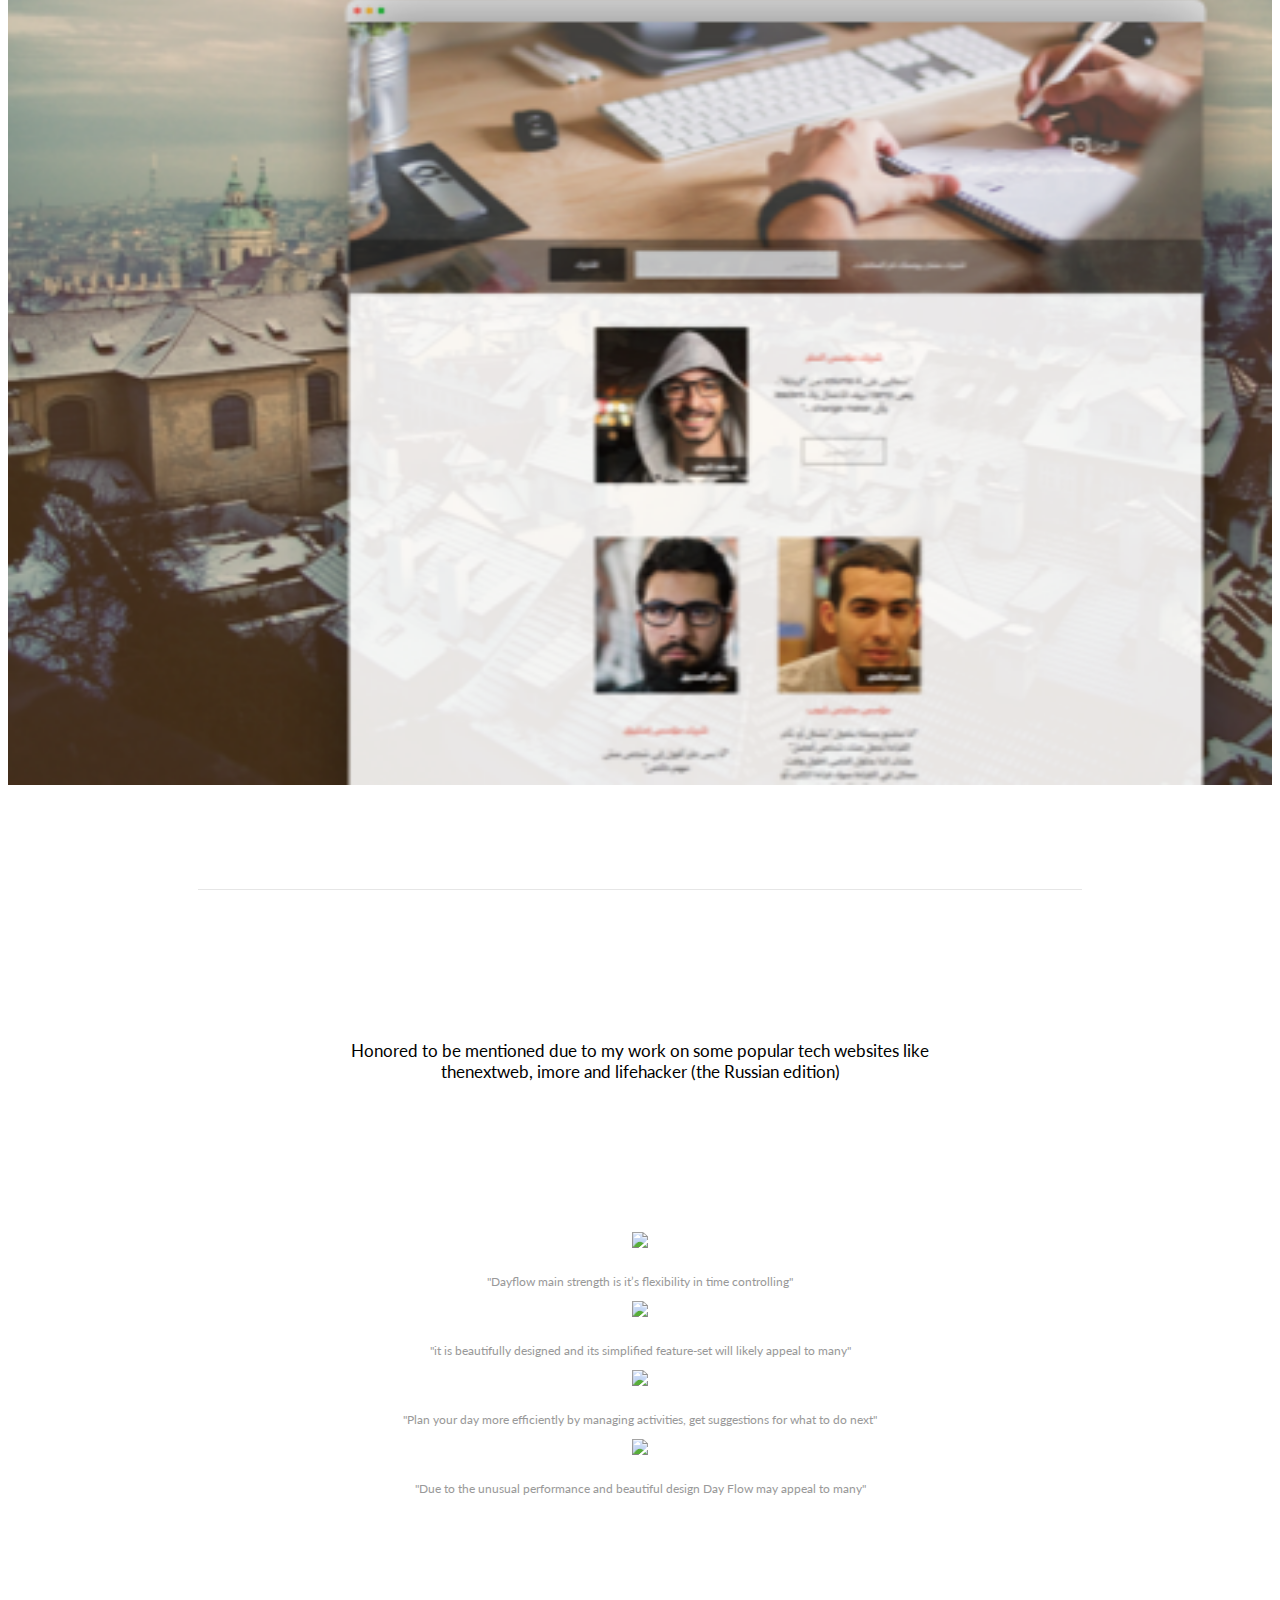
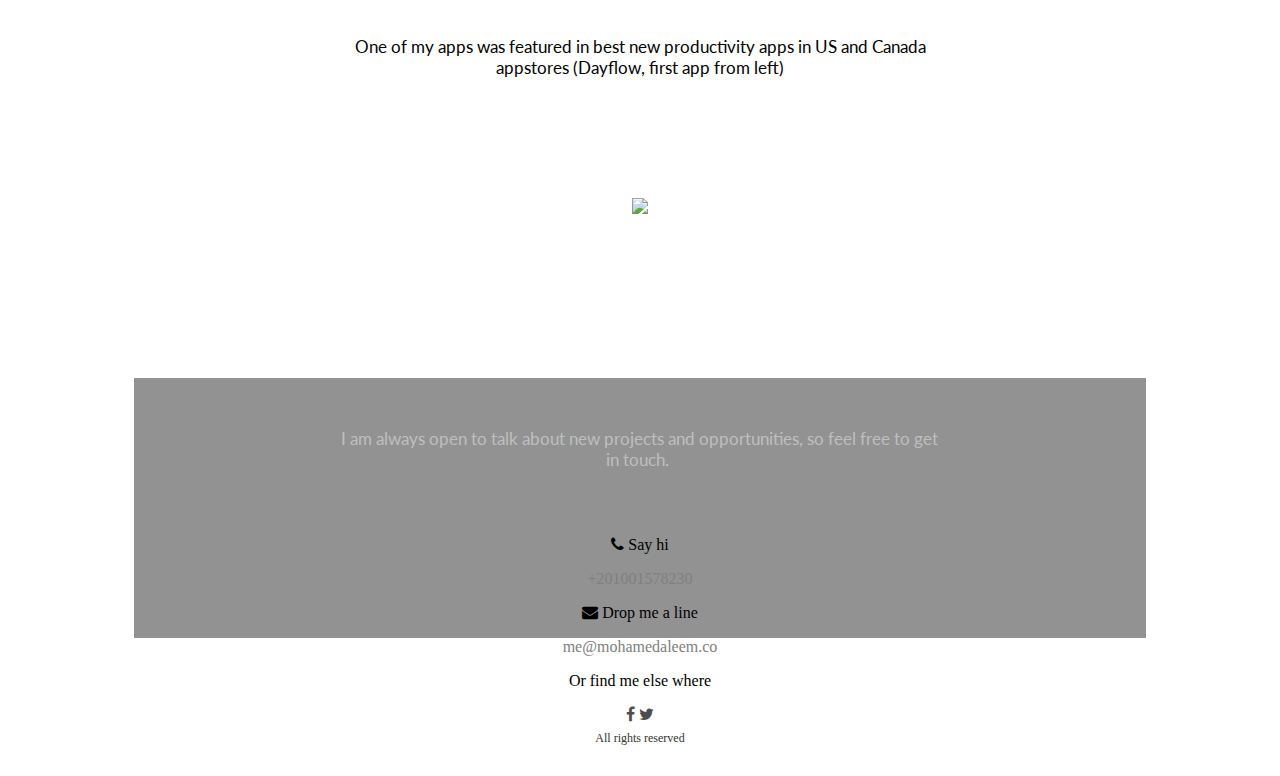
==== commit 3452e67a: "- new website changes according to reddit thread" ====
--- a/index.html
+++ b/index.html
@@ -133,7 +133,7 @@
 
             font-weight: 300;
             font-size: 16px;
-            width: 50%;
+            width: 80%;
         }
 
 
@@ -175,7 +175,7 @@
 
         .showcase-item {
 
-            margin-top: 100px;
+            margin-top: 40px;
             position: relative;
         }
         .showcase-details {
@@ -290,7 +290,7 @@
         }
 
         .contact-value {
-            color: hsl(0,0%,30%);
+            color: hsl(0,0%,50%);
             font-size: 16px;
         }
 
@@ -351,7 +351,7 @@
             <div class="centered-content-container2">
                <div class="details-container" data-0="opacity: 1;" data-400="opacity: 0;">
                    <h3 class="main-title" style="font-size:85px;">Mohamed A.Aleem</h3>
-                   <p class="subtitle">Hi, I am mohamed from egypt, I work as iOS Freelance developer with more than 5 years experience, but i am also passionate about Design and UX so it’s part of my job too.</p>
+                   <p class="subtitle" style="font-size: 40px;">Freelance iOS developer</p>
                </div>
 
             </div>
@@ -372,15 +372,17 @@
            <div class="col-md-offset-1 col-md-10">
             <div class="col-md-5">
 
-                <h3>Apps</h3>
+
                 <div class="showcase-item" >
 
                     <a href="audilist-app.html" class="animated-link">
-                    <img src="imgs/audilist%20cover%20.png" style="width:100%;" >
+                    <img src="imgs/audilist%20behance%20cover%20titled.png" style="width:100%;" >
 
                         <div class="showcase-details" data-center="bottom: -30px;" data-bottom="bottom: -70px">
+<!--
                         <h3 class="showcase-title" >Audilist App</h3>
                         <p>UI/UX and iOS coding</p>
+-->
                     </div>
                     </a>
 
@@ -388,22 +390,23 @@
 
                 <div class="showcase-item">
                     <a href="summarized-app.html" class="animated-link">
-                    <img src="imgs/summarized%20cover%20.png" style="width:100%;">
+                    <img src="imgs/Summarized%20behance%20cover.png" style="width:100%;">
 
                     <div class="showcase-details" data-center="bottom: -30px;" data-bottom="bottom: -70px">
+<!--
                         <h3 class="showcase-title" >Summarized App</h3>
                         <p>UI/UX and iOS coding</p>
+-->
                     </div>
                     </a>
 
                 </div>
                 <div class="showcase-item">
                     <a href="dayflow-app.html" class="animated-link">
-                        <img src="imgs/dayflow%20cover.png" style="width:100%;" >
+                        <img src="imgs/Dayflow%20Behance%20Cover.png" style="width:100%;" >
 
                         <div class="showcase-details" data-center="bottom: -30px;" data-bottom="bottom: -70px">
-                            <h3 class="showcase-title" >Dayflow App</h3>
-                            <p>UI/UX and iOS coding</p>
+
                         </div>
                     </a>
                 </div>
@@ -412,25 +415,29 @@
 
             </div>
             <div class="col-md-7">
-                <h3>Websites</h3>
-                <div class="showcase-item" data-top-bottom="transform: translateY(150px);" data-bottom-top="transform: translateY(0px);">
+
+                <div class="showcase-item" >
                     <a href="engzketab-app-website.html" class="animated-link">
-                        <img src="imgs/elroutine%20website%20cover.png" style="width:100%;">
+                        <img src="imgs/engzketab%20behance%20cover.png" style="width:100%;">
 
                         <div class="showcase-details" data-center="bottom: -30px;" data-bottom="bottom: -70px">
+<!--
                            <h3 class="showcase-title" >Engzketab Website/App</h3>
                            <p>UI/UX, iOS coding and Frontend Coding</p>
+-->
                        </div>
                     </a>
                    </div>
 
-                <div  class="showcase-item" data-top-bottom="transform: translateY(150px);" data-bottom-top="transform: translateY(0px);">
+                <div  class="showcase-item" >
                     <a href="elroutine-website.html" class="animated-link">
-                       <img src="imgs/elroutine%20cover.png" style="width:100%;">
+                       <img src="imgs/elroutine%20behance%20cover.png" style="width:100%;">
 
                         <div class="showcase-details" data-center="bottom: -30px;" data-bottom="bottom: -70px">
+<!--
                            <h3 class="showcase-title" >Elroutine Website</h3>
                            <p>UI/UX and Frontend Work</p>
+-->
                        </div>
                     </a>
                    </div>
@@ -492,7 +499,7 @@
     <div class="footer-section container-fluid" id="footer-section">
         <div class="row">
             <div class="contact-section">
-                <p class="section-title" style="color: #FED200; font-size: 14px;">I am always open to talk about new projects and opportunities, so feel free to get in touch. </p>
+                <p class="section-title" style="width: 60%; color: hsl(0,0%,75%); font-size: 17px;">I am always open to talk about new projects and opportunities, so feel free to get in touch. </p>
                 <div class="col-md-offset-1 col-md-10">
                     <div class=" col-md-4" data-sr="wait 0.2s">
 
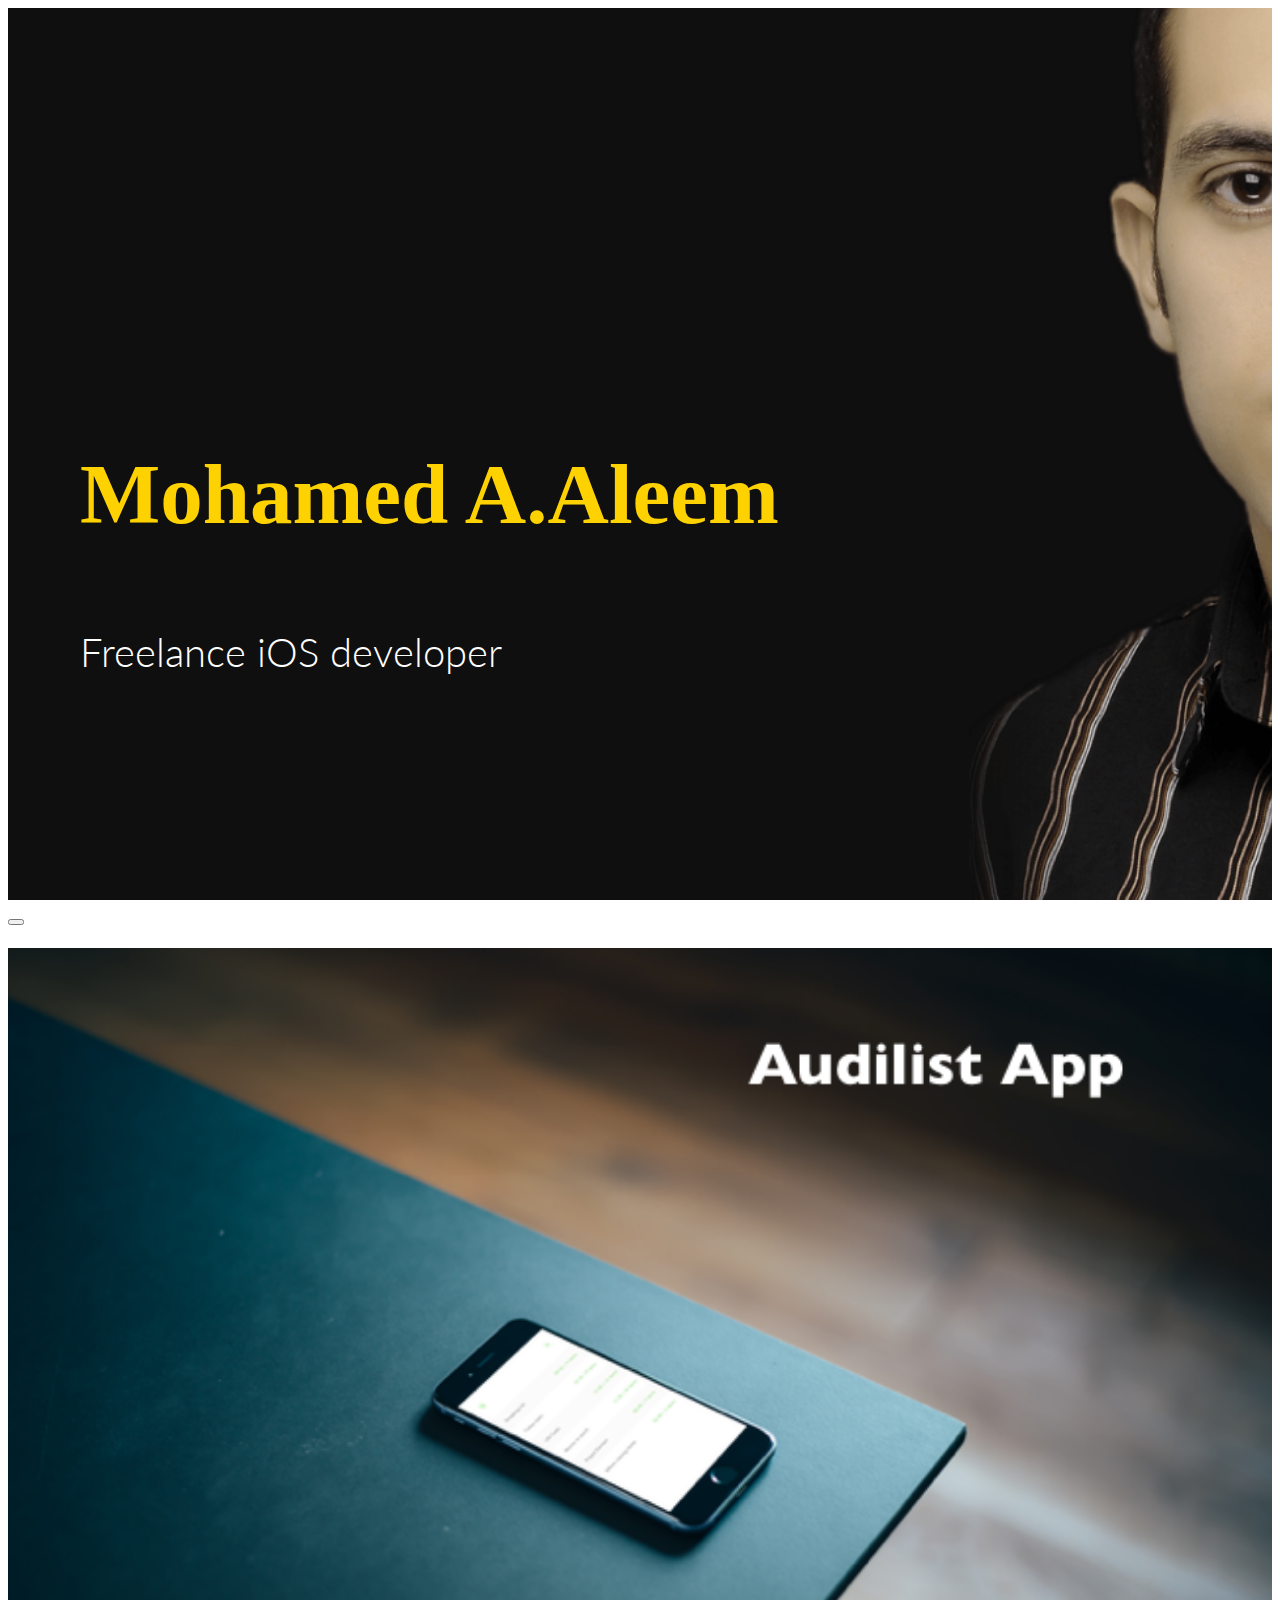
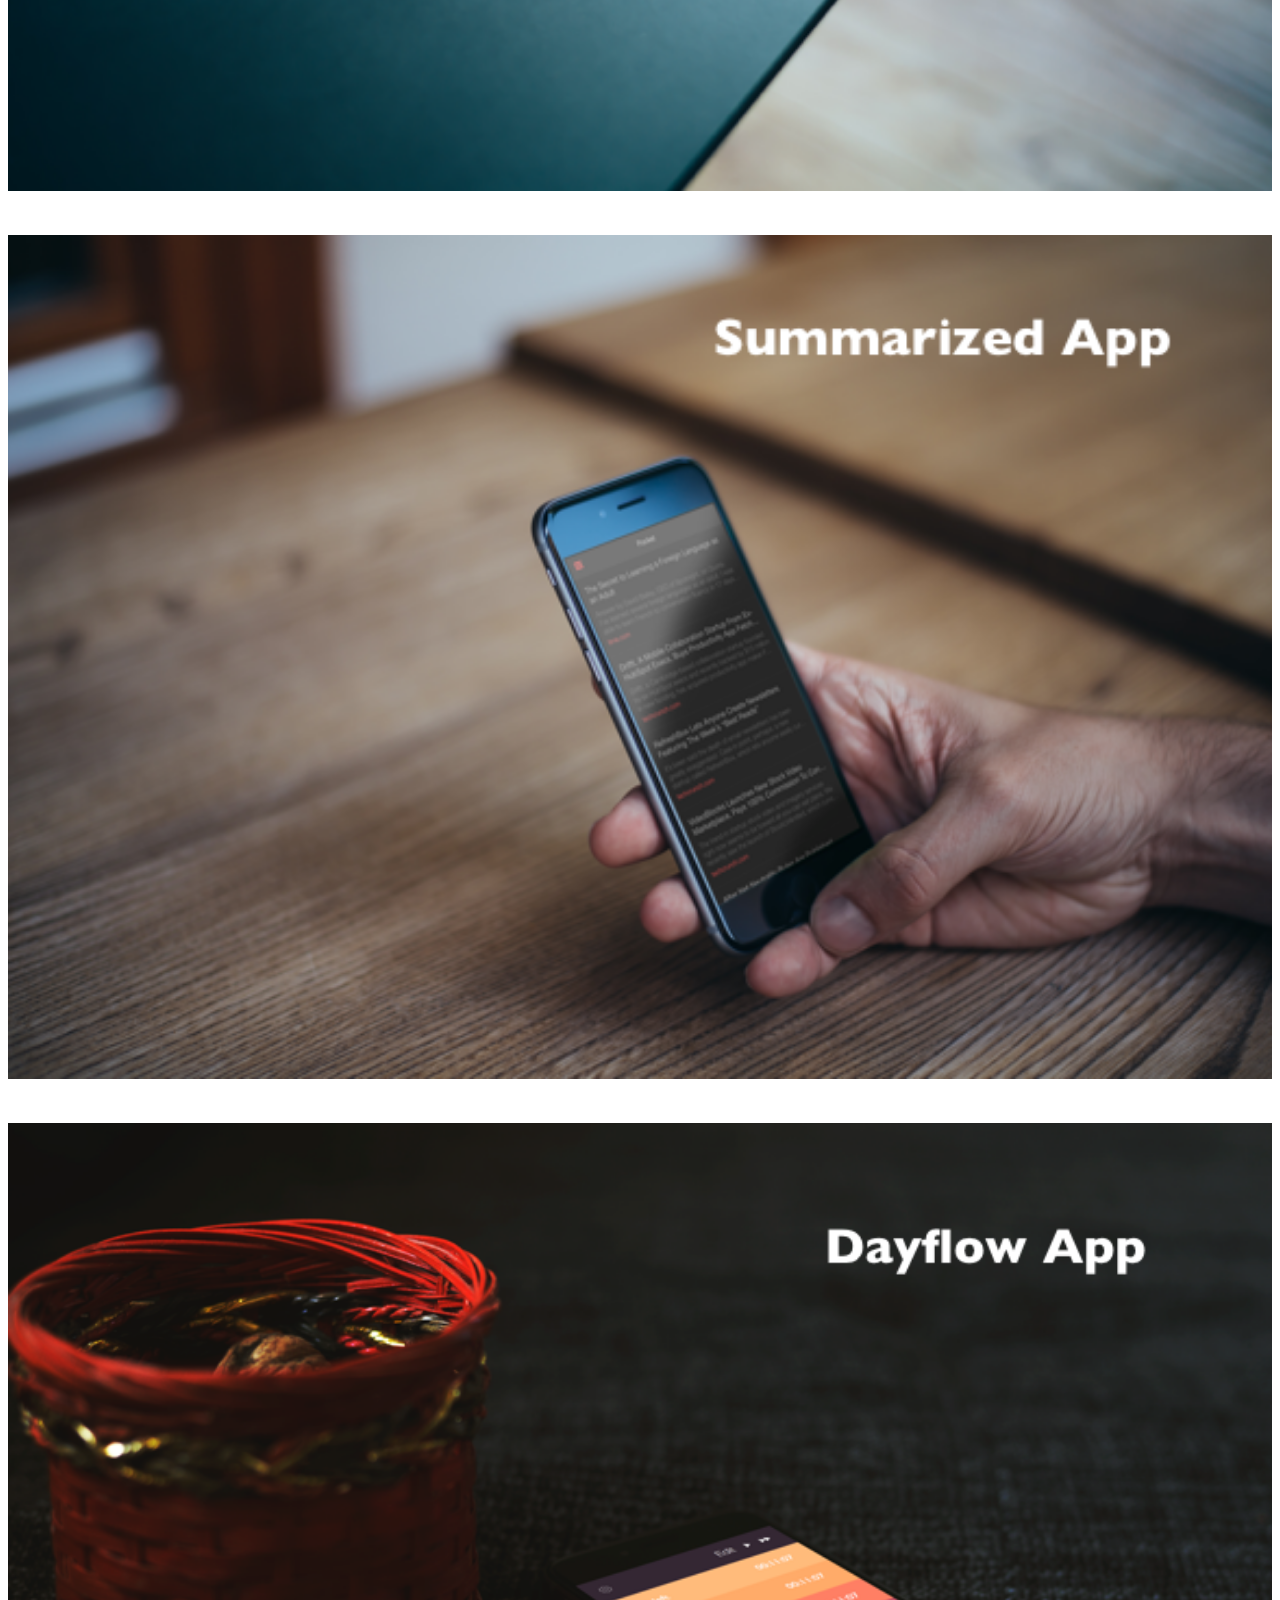
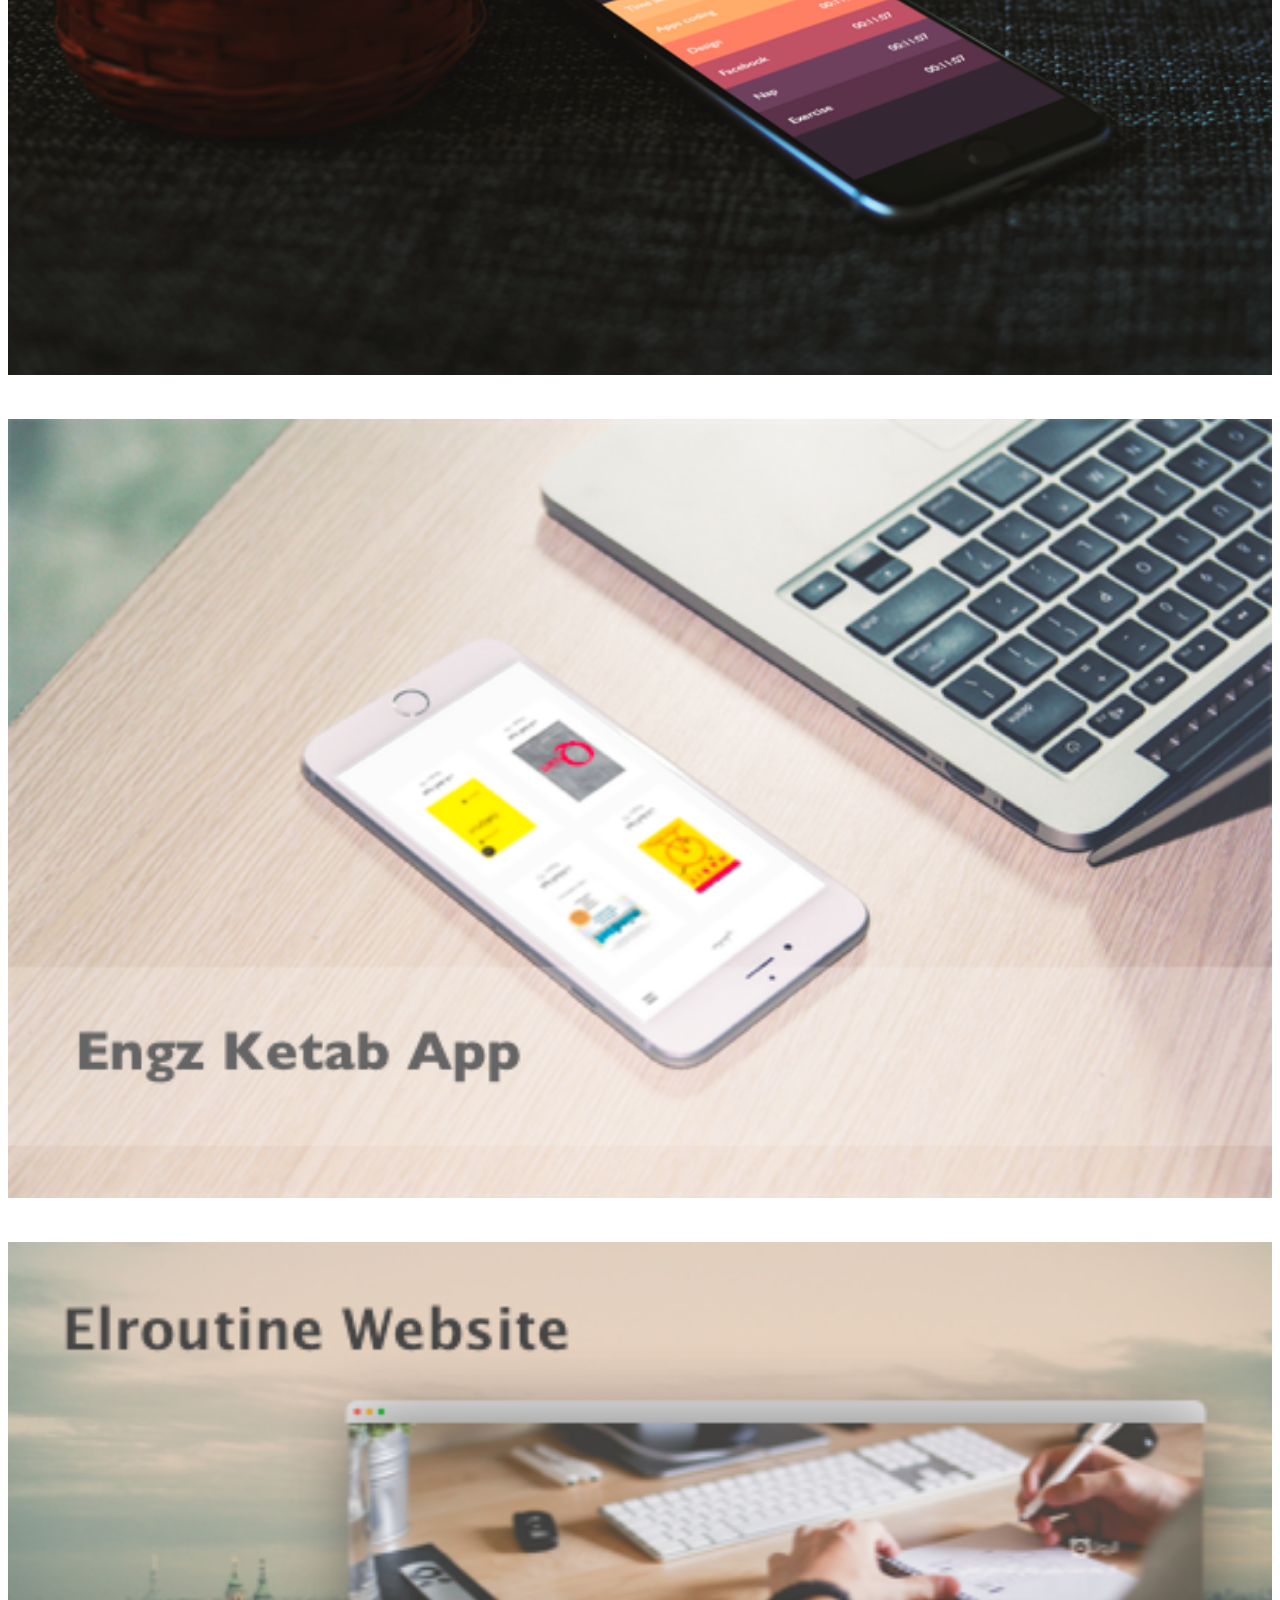
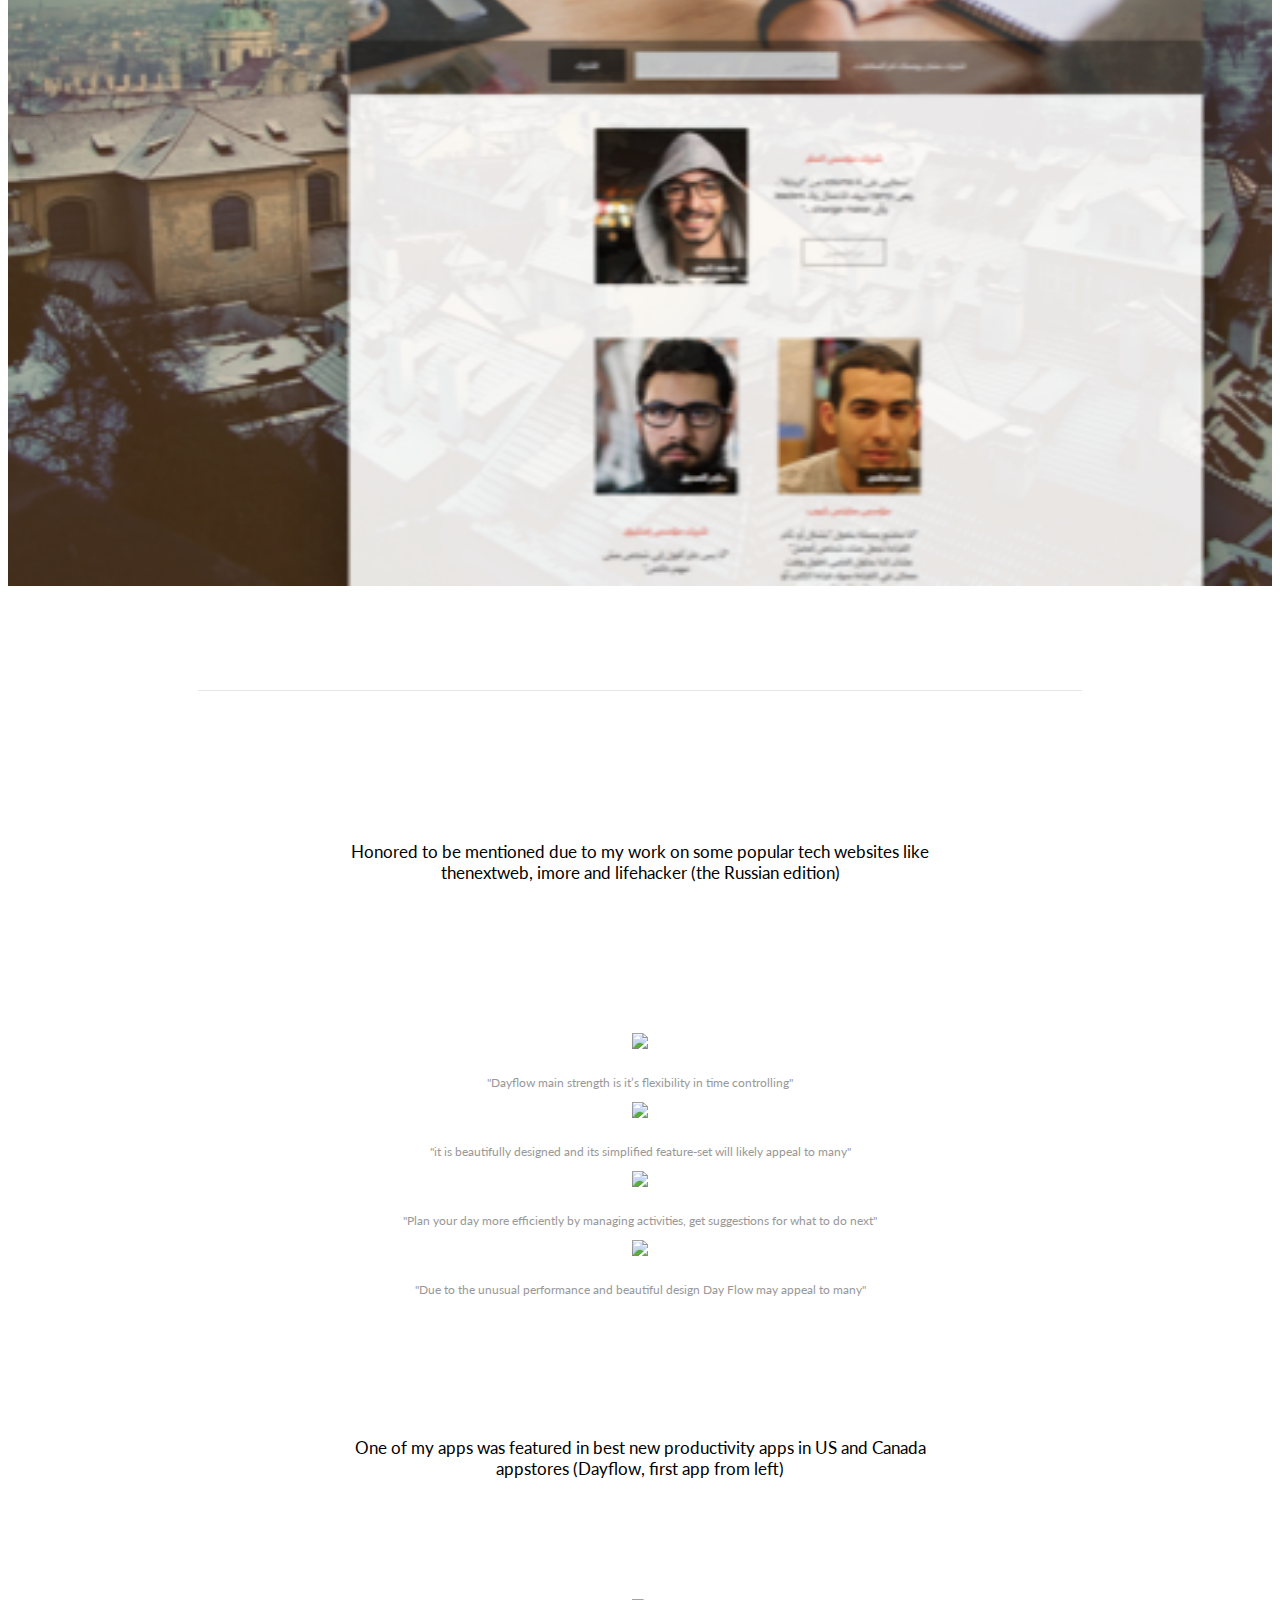
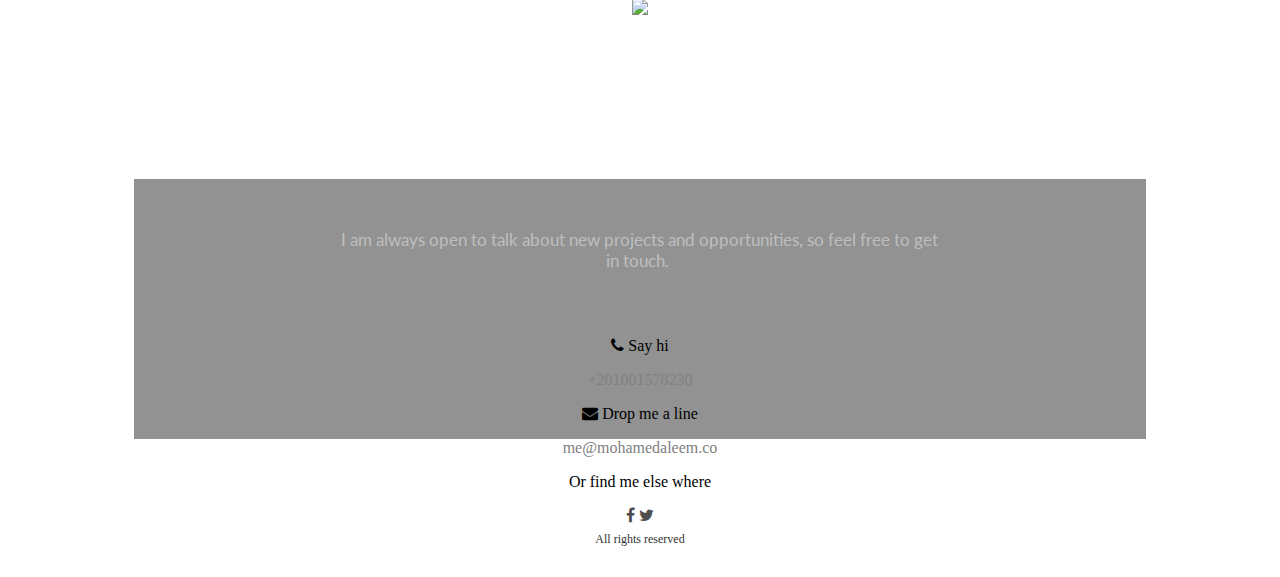
==== commit f10d799e: "changed cover photos for dayflow app and summarized app" ====
--- a/index.html
+++ b/index.html
@@ -390,7 +390,7 @@
 
                 <div class="showcase-item">
                     <a href="summarized-app.html" class="animated-link">
-                    <img src="imgs/Summarized%20behance%20cover.png" style="width:100%;">
+                    <img src="imgs/summarized%20behance%20cover%203.png" style="width:100%;">
 
                     <div class="showcase-details" data-center="bottom: -30px;" data-bottom="bottom: -70px">
 <!--
@@ -403,7 +403,7 @@
                 </div>
                 <div class="showcase-item">
                     <a href="dayflow-app.html" class="animated-link">
-                        <img src="imgs/Dayflow%20Behance%20Cover.png" style="width:100%;" >
+                        <img src="imgs/Dayflow%20behance%20cover%203.png" style="width:100%;" >
 
                         <div class="showcase-details" data-center="bottom: -30px;" data-bottom="bottom: -70px">
 
